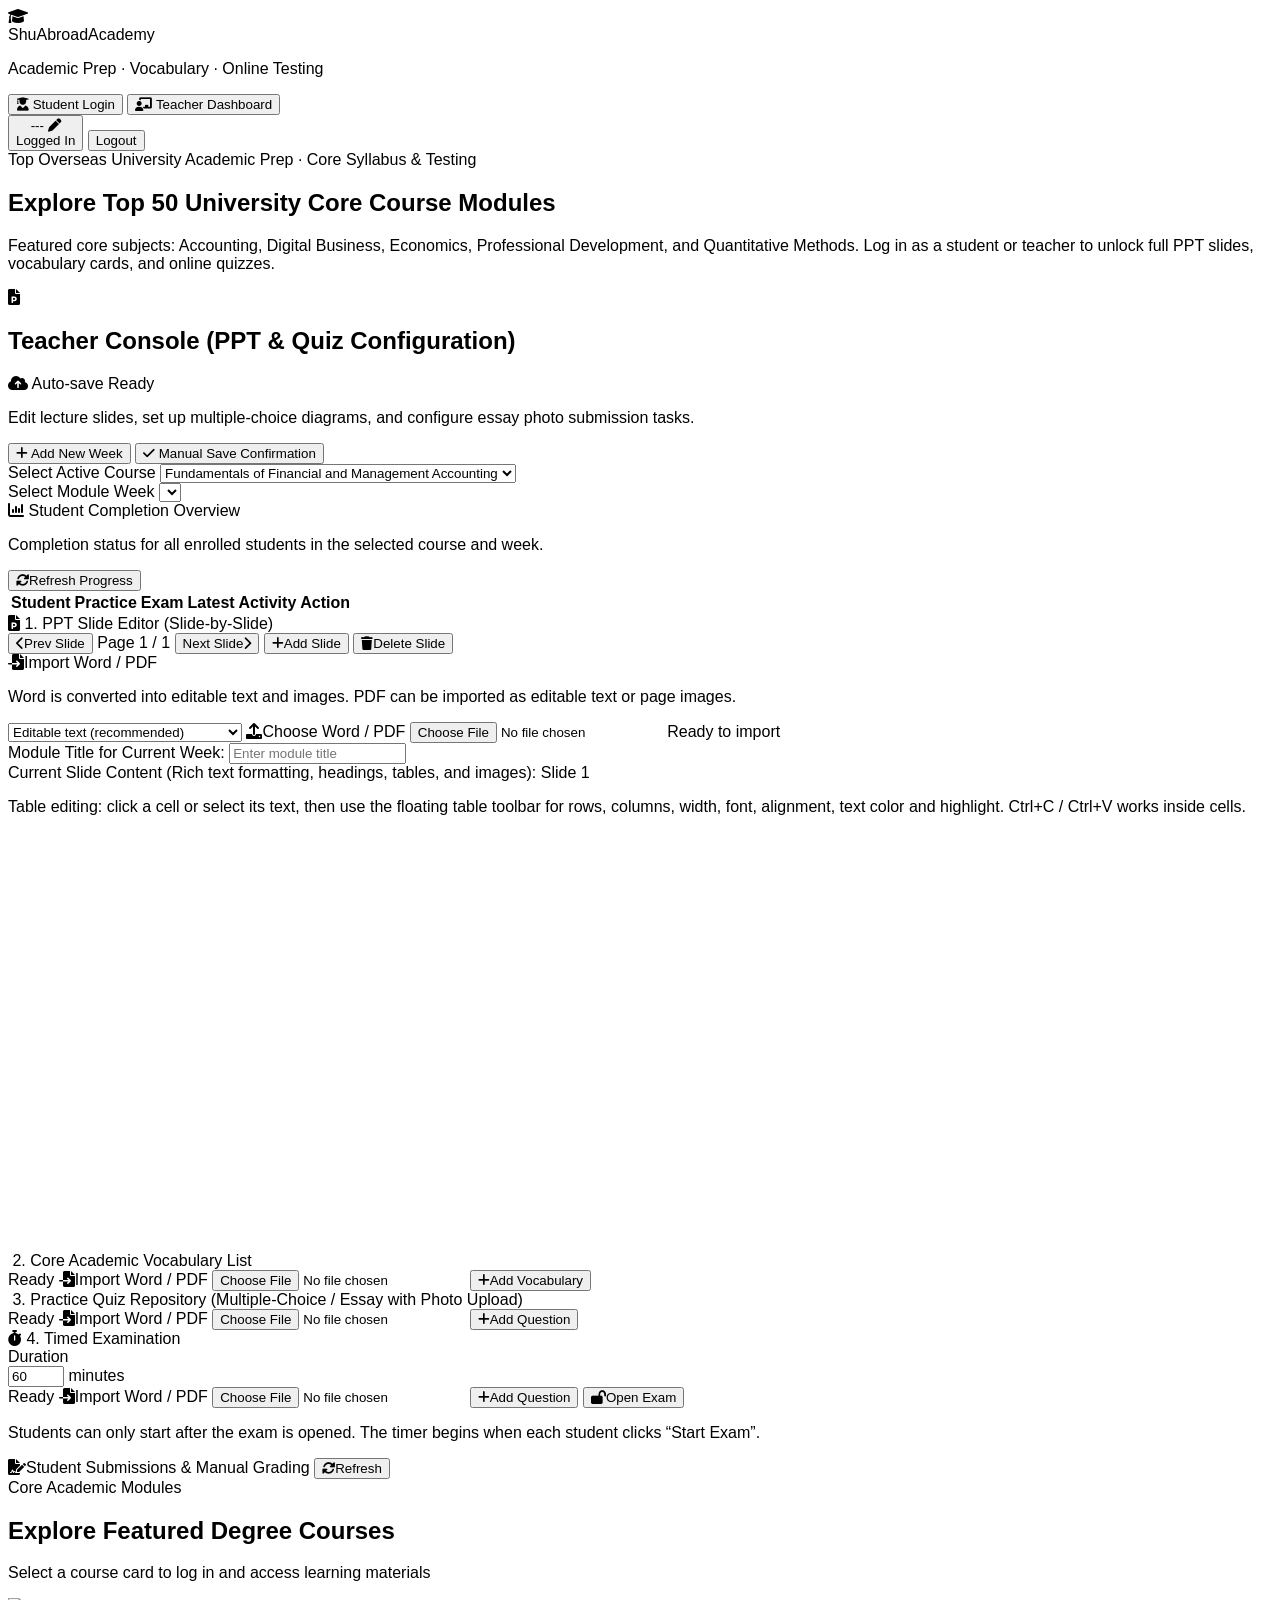
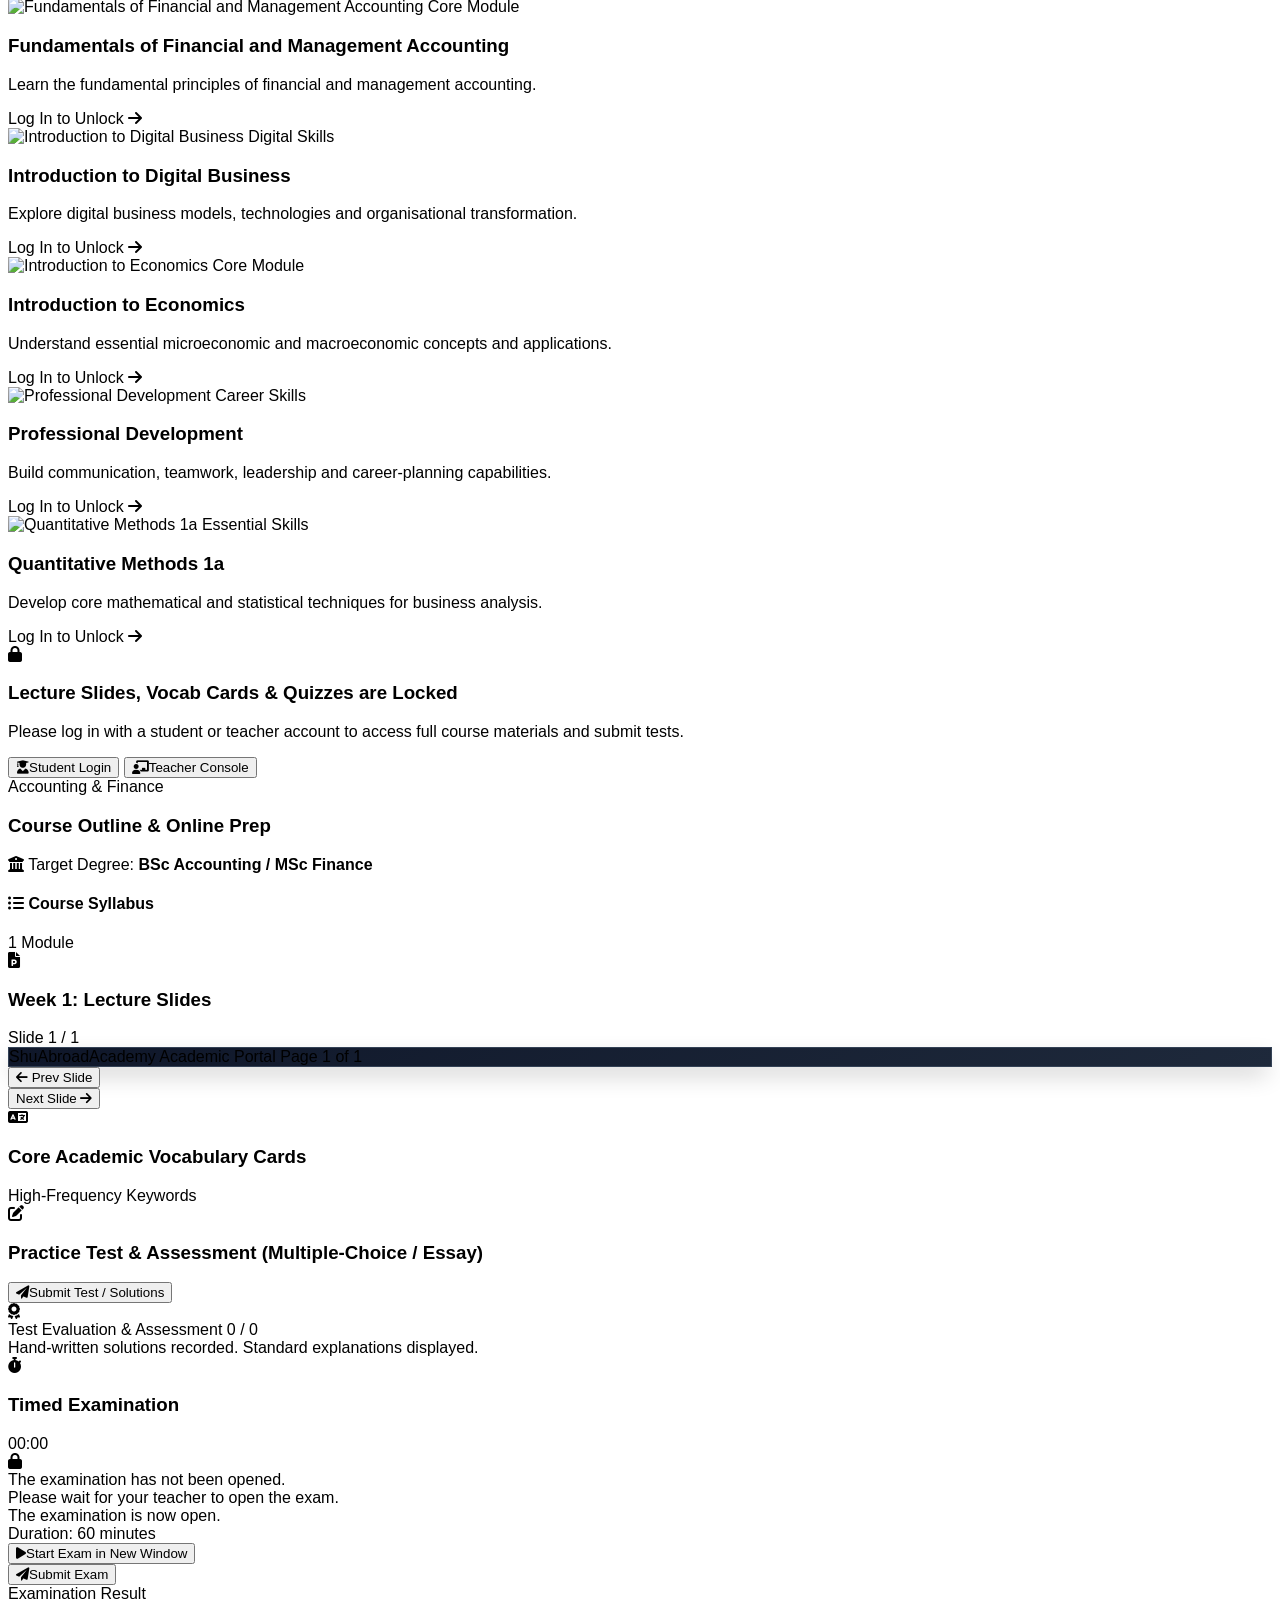
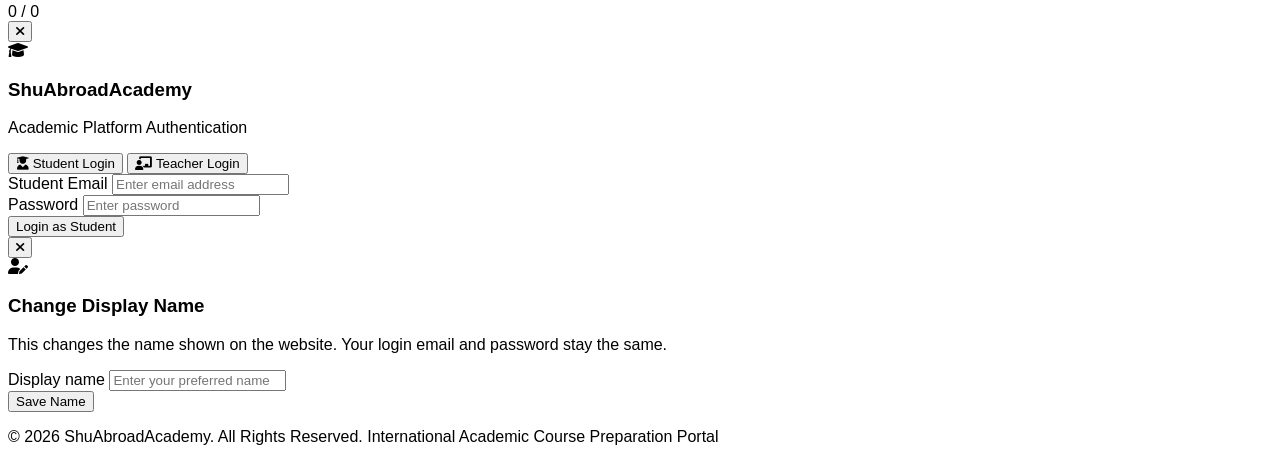
==== index.html @ 617f9d0d "Add Word equation and LaTeX support" ====
<!DOCTYPE html>
<html lang="en">
<head>
    <meta charset="UTF-8">
    <meta name="viewport" content="width=device-width, initial-scale=1.0">
    <title>ShuAbroadAcademy - Academic Prep & Course Portal</title>
    <!-- Tailwind CSS & FontAwesome -->
    <script src="https://cdn.tailwindcss.com"></script>
    <link href="https://cdnjs.cloudflare.com/ajax/libs/font-awesome/6.0.0/css/all.min.css" rel="stylesheet">
    
    <!-- WangEditor CSS & JS -->
    <link href="https://unpkg.com/@wangeditor/editor@latest/dist/css/style.css" rel="stylesheet">
    <script src="https://unpkg.com/@wangeditor/editor@latest/dist/index.js"></script>

    <!-- Word / PDF Import -->
    <script src="https://cdn.jsdelivr.net/npm/mammoth@1.8.0/mammoth.browser.min.js"></script>
    <script src="https://cdn.jsdelivr.net/npm/jszip@3.10.1/dist/jszip.min.js"></script>
    <script src="https://cdnjs.cloudflare.com/ajax/libs/pdf.js/3.11.174/pdf.min.js"></script>
    <link rel="stylesheet" href="https://cdn.jsdelivr.net/npm/katex@0.16.11/dist/katex.min.css">
    <script defer src="https://cdn.jsdelivr.net/npm/katex@0.16.11/dist/katex.min.js"></script>
    <script defer src="https://cdn.jsdelivr.net/npm/katex@0.16.11/dist/contrib/auto-render.min.js"></script>

    <link rel="stylesheet" href="css/style.css">
</head>
<body class="bg-slate-50 text-slate-800 font-sans min-h-screen flex flex-col antialiased">

    <!-- Header Navigation -->
    <header class="bg-white border-b border-slate-200 sticky top-0 z-40 shadow-sm">
        <div class="max-w-[1680px] mx-auto px-4 sm:px-6 lg:px-8 py-3.5 flex justify-between items-center">
            <!-- Logo -->
            <div class="flex items-center space-x-3 cursor-pointer" onclick="window.scrollTo({top:0, behavior:'smooth'})">
                <div class="bg-blue-600 p-2.5 rounded-xl text-white font-extrabold text-xl shadow-md shadow-blue-500/20">
                    <i class="fa-solid fa-graduation-cap"></i>
                </div>
                <div>
                    <span class="text-xl font-black tracking-tight text-slate-900">ShuAbroad<span class="text-blue-600">Academy</span></span>
                    <p class="text-[10px] text-slate-400 font-medium">Academic Prep · Vocabulary · Online Testing</p>
                </div>
            </div>

            <!-- Right Nav Actions (Guest) -->
            <div id="nav-guest-actions" class="flex items-center space-x-2.5">
                <button onclick="openLoginModal('student')" class="bg-blue-600 hover:bg-blue-700 text-white px-4 py-2 rounded-xl text-xs font-bold transition shadow-sm flex items-center space-x-1.5 active:scale-95">
                    <i class="fa-solid fa-user-graduate"></i>
                    <span>Student Login</span>
                </button>
                <button onclick="openLoginModal('teacher')" class="bg-slate-100 hover:bg-slate-200 text-slate-700 px-4 py-2 rounded-xl text-xs font-bold transition border border-slate-200 flex items-center space-x-1.5 active:scale-95">
                    <i class="fa-solid fa-chalkboard-user"></i>
                    <span>Teacher Dashboard</span>
                </button>
            </div>

            <!-- User Actions (Logged In) -->
            <div id="nav-user-actions" class="hidden flex items-center space-x-3">
                <button type="button" onclick="openDisplayNameEditor()" title="Change display name" class="group text-right rounded-lg px-2 py-1 hover:bg-blue-50 transition">
                    <div class="flex items-center justify-end gap-1.5">
                        <span id="user-display-name" class="text-xs font-bold text-slate-900">---</span>
                        <i class="fa-solid fa-pen text-[9px] text-slate-300 group-hover:text-blue-600"></i>
                    </div>
                    <div id="user-display-role" class="text-[10px] text-blue-600 font-medium">Logged In</div>
                </button>
                <button onclick="logout()" class="bg-slate-100 hover:bg-slate-200 text-slate-600 px-3 py-1.5 rounded-lg text-xs transition border border-slate-200">
                    Logout
                </button>
            </div>
        </div>
    </header>

    <!-- Hero Banner Section -->
    <section class="relative bg-slate-900 text-white py-14 px-4 overflow-hidden">
        <div class="absolute inset-0 z-0 opacity-25 bg-cover bg-center" style="background-image: url('https://images.unsplash.com/photo-1541339907198-e08756dedf3f?auto=format&fit=crop&w=1600&q=80');"></div>
        <div class="absolute inset-0 bg-gradient-to-r from-blue-900/90 via-slate-900/95 to-slate-900/90 z-0"></div>

        <div class="max-w-[1680px] mx-auto px-0 sm:px-2 lg:px-4 space-y-4 relative z-10">
            <span class="bg-blue-500/20 text-blue-300 border border-blue-400/30 text-xs font-semibold px-3 py-1 rounded-full inline-block">
                Top Overseas University Academic Prep · Core Syllabus & Testing
            </span>
            <h1 class="text-3xl md:text-4xl font-black text-white tracking-tight leading-tight">
                Explore Top 50 University Core Course Modules
            </h1>
            <p class="text-slate-300 text-xs md:text-sm max-w-2xl leading-relaxed">
                Featured core subjects: Accounting, Digital Business, Economics, Professional Development, and Quantitative Methods. Log in as a student or teacher to unlock full PPT slides, vocabulary cards, and online quizzes.
            </p>
        </div>
    </section>

    <!-- Teacher Dashboard Panel -->
    <section id="teacher-publish-panel" class="hidden bg-slate-900 text-white border-b border-blue-500/30 py-6">
        <div class="max-w-[1680px] mx-auto px-4 sm:px-6 lg:px-8 space-y-6">
            
            <!-- Control Header -->
            <div class="flex flex-col sm:flex-row sm:items-center justify-between gap-4 border-b border-slate-800 pb-4">
                <div class="flex items-center space-x-3">
                    <div class="bg-blue-600 text-white p-2.5 rounded-xl font-bold">
                        <i class="fa-solid fa-file-powerpoint text-xl"></i>
                    </div>
                    <div>
                        <div class="flex items-center space-x-3">
                            <h2 class="font-bold text-base text-white">Teacher Console (PPT & Quiz Configuration)</h2>
                            <span id="autosave-status" class="bg-emerald-500/10 text-emerald-400 border border-emerald-500/20 text-[11px] font-semibold px-2.5 py-0.5 rounded-full flex items-center space-x-1">
                                <i class="fa-solid fa-cloud-arrow-up text-xs"></i>
                                <span id="autosave-text">Auto-save Ready</span>
                            </span>
                        </div>
                        <p class="text-xs text-slate-400 mt-0.5">Edit lecture slides, set up multiple-choice diagrams, and configure essay photo submission tasks.</p>
                    </div>
                </div>
                
                <div class="flex items-center space-x-2">
                    <button onclick="createNewWeekForCurrentCourse()" class="bg-slate-800 hover:bg-slate-700 text-blue-400 border border-slate-700 text-xs font-semibold px-3 py-2 rounded-lg transition flex items-center space-x-1">
                        <i class="fa-solid fa-plus"></i>
                        <span>Add New Week</span>
                    </button>
                    <button onclick="saveTeacherEdits(true)" class="bg-emerald-500 hover:bg-emerald-600 text-white text-xs font-bold px-4 py-2 rounded-lg shadow-md transition flex items-center space-x-1">
                        <i class="fa-solid fa-check"></i>
                        <span>Manual Save Confirmation</span>
                    </button>
                </div>
            </div>

            <!-- Course & Week Switcher -->
            <div class="grid grid-cols-1 md:grid-cols-2 gap-4 bg-slate-950 p-4 rounded-xl border border-slate-800">
                <div>
                    <label class="block text-xs font-semibold text-slate-300 mb-1">Select Active Course</label>
                    <select id="editor-course-select" onchange="loadCourseToEditor()" class="w-full bg-slate-900 border border-slate-700 rounded-lg p-2 text-white text-xs">
                        <option value="c1">Fundamentals of Financial and Management Accounting</option>
                        <option value="c2">Introduction to Digital Business</option>
                        <option value="c3">Introduction to Economics</option>
                        <option value="c4">Professional Development</option>
                        <option value="c5">Quantitative Methods 1a</option>
                    </select>
                </div>
                <div>
                    <label class="block text-xs font-semibold text-slate-300 mb-1">Select Module Week</label>
                    <select id="editor-week-select" onchange="loadWeekToEditor()" class="w-full bg-slate-900 border border-slate-700 rounded-lg p-2 text-white text-xs"></select>
                </div>
            </div>

            <!-- Student progress overview -->
            <div class="bg-slate-950 p-5 rounded-2xl border border-slate-800 space-y-4 shadow-lg">
                <div class="flex flex-col sm:flex-row sm:items-center justify-between gap-3 border-b border-slate-800 pb-3">
                    <div>
                        <span class="text-cyan-300 font-bold text-sm flex items-center space-x-2">
                            <i class="fa-solid fa-chart-column"></i>
                            <span>Student Completion Overview</span>
                        </span>
                        <p class="text-[11px] text-slate-400 mt-1">Completion status for all enrolled students in the selected course and week.</p>
                    </div>
                    <button onclick="renderStudentProgressDashboard()" class="self-start sm:self-auto text-xs bg-slate-800 hover:bg-slate-700 text-slate-200 px-3 py-1.5 rounded-lg transition">
                        <i class="fa-solid fa-rotate mr-1"></i>Refresh Progress
                    </button>
                </div>
                <div id="student-progress-summary" class="grid grid-cols-2 lg:grid-cols-4 gap-3"></div>
                <div class="overflow-x-auto rounded-xl border border-slate-800">
                    <table class="w-full min-w-[820px] text-left text-xs">
                        <thead class="bg-slate-900 text-slate-400 uppercase tracking-wide text-[10px]">
                            <tr>
                                <th class="px-4 py-3">Student</th>
                                <th class="px-4 py-3">Practice</th>
                                <th class="px-4 py-3">Exam</th>
                                <th class="px-4 py-3">Latest Activity</th>
                                <th class="px-4 py-3 text-right">Action</th>
                            </tr>
                        </thead>
                        <tbody id="student-progress-list" class="divide-y divide-slate-800 bg-slate-950"></tbody>
                    </table>
                </div>
            </div>

            <!-- Section 1: Slide-by-Slide Editor -->
            <div class="bg-slate-950 p-5 rounded-2xl border border-slate-800 space-y-4 shadow-lg">
                <div class="flex flex-col md:flex-row justify-between md:items-center gap-3 border-b border-slate-800 pb-3">
                    <span class="text-blue-400 font-bold text-sm flex items-center space-x-2">
                        <i class="fa-solid fa-file-powerpoint"></i>
                        <span>1. PPT Slide Editor (Slide-by-Slide)</span>
                    </span>

                    <div class="flex items-center space-x-2">
                        <button onclick="prevTeacherSlide()" class="bg-slate-900 hover:bg-slate-800 border border-slate-700 text-slate-300 text-xs px-2.5 py-1.5 rounded-lg transition">
                            <i class="fa-solid fa-chevron-left mr-1"></i>Prev Slide
                        </button>
                        <span id="teacher-slide-indicator" class="text-xs font-bold text-blue-400 px-2">Page 1 / 1</span>
                        <button onclick="nextTeacherSlide()" class="bg-slate-900 hover:bg-slate-800 border border-slate-700 text-slate-300 text-xs px-2.5 py-1.5 rounded-lg transition">
                            Next Slide<i class="fa-solid fa-chevron-right ml-1"></i>
                        </button>
                        <button onclick="addNewSlide()" class="bg-blue-600 hover:bg-blue-500 text-white text-xs font-semibold px-3 py-1.5 rounded-lg transition ml-2">
                            <i class="fa-solid fa-plus mr-1"></i>Add Slide
                        </button>
                        <button onclick="deleteCurrentSlide()" class="bg-rose-500/20 hover:bg-rose-500/30 text-rose-300 text-xs px-2.5 py-1.5 rounded-lg transition border border-rose-500/30">
                            <i class="fa-solid fa-trash mr-1"></i>Delete Slide
                        </button>
                    </div>
                </div>

                <div id="teacher-slide-tabs" class="flex items-center space-x-2 overflow-x-auto pb-2 border-b border-slate-800/80"></div>

                <div class="bg-blue-500/10 border border-blue-500/30 rounded-xl p-3 flex flex-col lg:flex-row lg:items-center gap-3">
                    <div class="flex-1">
                        <div class="text-xs font-bold text-blue-300">
                            <i class="fa-solid fa-file-import mr-1.5"></i>Import Word / PDF
                        </div>
                        <p class="text-[11px] text-slate-400 mt-1">Word is converted into editable text and images. PDF can be imported as editable text or page images.</p>
                    </div>
                    <select id="document-import-mode" class="bg-slate-900 border border-slate-700 rounded-lg px-3 py-2 text-xs text-white focus:outline-none focus:border-blue-500">
                        <option value="text">Editable text (recommended)</option>
                        <option value="image">Page images (keeps original layout)</option>
                    </select>
                    <label class="cursor-pointer bg-blue-600 hover:bg-blue-500 text-white text-xs font-bold px-4 py-2 rounded-lg transition text-center whitespace-nowrap">
                        <i class="fa-solid fa-upload mr-1.5"></i>Choose Word / PDF
                        <input id="document-import-input" type="file" accept=".docx,.pdf,application/vnd.openxmlformats-officedocument.wordprocessingml.document,application/pdf" class="hidden" onchange="importTeachingDocument(this)">
                    </label>
                    <span id="document-import-status" class="text-[11px] text-slate-400 min-w-[110px]">Ready to import</span>
                </div>

                <div class="space-y-2">
                    <label class="block text-xs text-slate-400 font-medium">Module Title for Current Week:</label>
                    <input type="text" id="edit-week-title" oninput="autoSaveTeacherEdits()" placeholder="Enter module title" class="w-full bg-slate-900 border border-slate-800 rounded-xl p-2.5 text-white text-xs focus:border-blue-500 focus:outline-none">
                </div>
                
                <div class="space-y-2">
                    <label class="block text-xs text-slate-400 font-medium flex justify-between">
                        <span>Current Slide Content (Rich text formatting, headings, tables, and images):</span>
                        <span class="text-blue-400 font-mono" id="current-slide-label">Slide 1</span>
                    </label>
                    <p class="text-[11px] text-slate-500">Table editing: click a cell or select its text, then use the floating table toolbar for rows, columns, width, font, alignment, text color and highlight. Ctrl+C / Ctrl+V works inside cells.</p>
                    <div id="wang-editor-wrapper" class="border border-slate-800 rounded-xl overflow-visible bg-white text-slate-900 shadow-inner">
                        <div id="wang-toolbar-container" class="border-b border-slate-200 bg-slate-100"></div>
                        <div id="wang-editor-container" class="min-h-[420px] p-4 text-sm"></div>
                    </div>
                </div>
            </div>

            <!-- Section 2: Core Academic Vocabulary -->
            <div class="bg-slate-950 p-5 rounded-2xl border border-slate-800 space-y-3 shadow-lg">
                <div class="flex flex-col sm:flex-row sm:justify-between sm:items-center gap-2 border-b border-slate-800 pb-2.5">
                    <span class="text-sky-300 font-bold text-sm flex items-center space-x-2">
                        <i class="fa-solid fa-book-bookmark"></i>
                        <span>2. Core Academic Vocabulary List</span>
                    </span>
                    <div class="flex items-center gap-2">
                        <span id="vocab-import-status" class="text-[11px] text-slate-400">Ready</span>
                        <label class="cursor-pointer text-xs bg-blue-500/20 text-blue-300 hover:bg-blue-500/30 px-3 py-1 rounded-lg transition font-medium">
                            <i class="fa-solid fa-file-import mr-1"></i>Import Word / PDF
                            <input type="file" accept=".docx,.pdf" onchange="importVocabularyDocument(this)" class="hidden">
                        </label>
                        <button onclick="addVocabItem()" class="text-xs bg-slate-700/70 text-slate-200 hover:bg-slate-700 px-3 py-1 rounded-lg transition font-medium">
                            <i class="fa-solid fa-plus mr-1"></i>Add Vocabulary
                        </button>
                    </div>
                </div>
                <div id="editor-vocab-list" class="grid grid-cols-1 md:grid-cols-2 lg:grid-cols-3 gap-3 max-h-[400px] overflow-y-auto pr-1"></div>
            </div>

            <!-- Section 3: Practice Quiz Repository -->
            <div class="bg-slate-950 p-5 rounded-2xl border border-slate-800 space-y-3 shadow-lg">
                <div class="flex flex-col sm:flex-row sm:justify-between sm:items-center gap-2 border-b border-slate-800 pb-2.5">
                    <span class="text-emerald-400 font-bold text-sm flex items-center space-x-2">
                        <i class="fa-solid fa-clipboard-question"></i>
                        <span>3. Practice Quiz Repository (Multiple-Choice / Essay with Photo Upload)</span>
                    </span>
                    <div class="flex items-center gap-2">
                        <span id="quiz-import-status" class="text-[11px] text-slate-400">Ready</span>
                        <label class="cursor-pointer text-xs bg-blue-500/20 text-blue-300 hover:bg-blue-500/30 px-3 py-1 rounded-lg transition font-medium">
                            <i class="fa-solid fa-file-import mr-1"></i>Import Word / PDF
                            <input type="file" accept=".docx,.pdf" onchange="importQuizDocument(this)" class="hidden">
                        </label>
                        <button onclick="addQuizItem()" class="text-xs bg-emerald-500/20 text-emerald-300 hover:bg-emerald-500/30 px-3 py-1 rounded-lg transition font-medium">
                            <i class="fa-solid fa-plus mr-1"></i>Add Question
                        </button>
                    </div>
                </div>
                <div id="editor-quiz-list" class="space-y-4 max-h-[600px] overflow-y-auto pr-1"></div>
            </div>

            <!-- Section 4: Timed Exam -->
            <div class="bg-slate-950 p-5 rounded-2xl border border-slate-800 space-y-4 shadow-lg">
                <div class="flex flex-col lg:flex-row lg:items-center justify-between gap-3 border-b border-slate-800 pb-3">
                    <span class="text-violet-300 font-bold text-sm flex items-center space-x-2">
                        <i class="fa-solid fa-stopwatch"></i>
                        <span>4. Timed Examination</span>
                    </span>
                    <div class="flex flex-wrap items-center gap-2">
                        <label class="text-[11px] text-slate-400">Duration</label>
                        <div class="flex items-center bg-slate-900 border border-slate-700 rounded-lg overflow-hidden">
                            <input id="exam-duration-input" type="number" min="1" max="600" value="60" oninput="autoSaveTeacherEdits()" class="w-20 bg-transparent text-white text-xs px-3 py-1.5 focus:outline-none">
                            <span class="text-[11px] text-slate-400 pr-3">minutes</span>
                        </div>
                        <span id="exam-import-status" class="text-[11px] text-slate-400">Ready</span>
                        <label class="cursor-pointer text-xs bg-blue-500/20 text-blue-300 hover:bg-blue-500/30 px-3 py-1.5 rounded-lg transition font-medium">
                            <i class="fa-solid fa-file-import mr-1"></i>Import Word / PDF
                            <input type="file" accept=".docx,.pdf" onchange="importExamDocument(this)" class="hidden">
                        </label>
                        <button onclick="addExamQuestion()" class="text-xs bg-violet-500/20 text-violet-300 hover:bg-violet-500/30 px-3 py-1.5 rounded-lg transition font-medium">
                            <i class="fa-solid fa-plus mr-1"></i>Add Question
                        </button>
                        <button id="exam-open-toggle" onclick="toggleExamAvailability()" class="text-xs bg-emerald-600 hover:bg-emerald-500 text-white px-4 py-1.5 rounded-lg transition font-bold">
                            <i class="fa-solid fa-lock-open mr-1"></i>Open Exam
                        </button>
                    </div>
                </div>
                <p class="text-[11px] text-slate-400">Students can only start after the exam is opened. The timer begins when each student clicks “Start Exam”.</p>
                <div id="editor-exam-list" class="space-y-4 max-h-[600px] overflow-y-auto pr-1"></div>
                <div class="border-t border-slate-800 pt-4 space-y-3">
                    <div class="flex justify-between items-center">
                        <span class="text-sm font-bold text-slate-200"><i class="fa-solid fa-file-signature mr-1.5 text-violet-300"></i>Student Submissions & Manual Grading</span>
                        <button onclick="renderExamSubmissions()" class="text-xs bg-slate-800 hover:bg-slate-700 text-slate-200 px-3 py-1.5 rounded-lg"><i class="fa-solid fa-rotate mr-1"></i>Refresh</button>
                    </div>
                    <div id="exam-submissions-list" class="space-y-3"></div>
                </div>
            </div>

        </div>
    </section>

    <!-- Course Cards Showcase -->
    <section id="subjects-section" class="max-w-[1680px] mx-auto px-4 sm:px-6 lg:px-8 py-8 w-full space-y-5">
        <div class="flex justify-between items-end border-b border-slate-200 pb-3">
            <div>
                <span class="text-blue-600 font-bold text-[11px] uppercase tracking-wider">Core Academic Modules</span>
                <h2 class="text-xl font-extrabold text-slate-900 mt-0.5">Explore Featured Degree Courses</h2>
            </div>
            <p class="text-xs text-slate-500">Select a course card to log in and access learning materials</p>
        </div>

        <div id="subject-cards-grid" class="grid grid-cols-1 sm:grid-cols-2 lg:grid-cols-5 gap-4"></div>
    </section>

    <!-- Guest Lock Banner -->
    <section id="guest-lock-banner" class="max-w-[1680px] mx-auto px-4 sm:px-6 lg:px-8 py-8 w-full">
        <div class="bg-blue-50 border border-blue-200 rounded-2xl p-8 text-center space-y-4 shadow-sm">
            <div class="w-12 h-12 bg-blue-600 text-white rounded-2xl inline-flex items-center justify-center text-xl shadow-md shadow-blue-500/20">
                <i class="fa-solid fa-lock"></i>
            </div>
            <div class="space-y-1">
                <h3 class="text-lg font-bold text-slate-900">Lecture Slides, Vocab Cards & Quizzes are Locked</h3>
                <p class="text-xs text-slate-600 max-w-md mx-auto">Please log in with a student or teacher account to access full course materials and submit tests.</p>
            </div>
            <div class="pt-2 flex justify-center space-x-3">
                <button onclick="openLoginModal('student')" class="bg-blue-600 hover:bg-blue-700 text-white px-5 py-2.5 rounded-xl text-xs font-bold transition shadow-sm">
                    <i class="fa-solid fa-user-graduate mr-1.5"></i>Student Login
                </button>
                <button onclick="openLoginModal('teacher')" class="bg-white hover:bg-slate-50 text-slate-700 border border-slate-200 px-5 py-2.5 rounded-xl text-xs font-bold transition">
                    <i class="fa-solid fa-chalkboard-user mr-1.5"></i>Teacher Console
                </button>
            </div>
        </div>
    </section>

    <!-- Student Portal -->
    <main id="learning-portal" class="hidden max-w-[1680px] mx-auto px-4 sm:px-6 lg:px-8 py-4 w-full flex-grow space-y-6">
        
        <!-- Status Topbar -->
        <div class="bg-white p-4 rounded-2xl border border-slate-200 shadow-sm flex flex-col sm:flex-row justify-between sm:items-center gap-3">
            <div class="flex items-center space-x-3">
                <span id="portal-subject-badge" class="bg-blue-50 text-blue-700 text-xs font-bold px-3 py-1 rounded-full border border-blue-100">
                    Accounting & Finance
                </span>
                <h3 id="portal-course-header" class="text-base md:text-lg font-bold text-slate-900">Course Outline & Online Prep</h3>
            </div>
            <div class="text-xs text-slate-500 flex items-center space-x-1.5">
                <i class="fa-solid fa-university text-blue-600"></i>
                <span>Target Degree: <strong id="portal-target-degree" class="text-slate-800">BSc Accounting / MSc Finance</strong></span>
            </div>
        </div>

        <div class="grid grid-cols-1 md:grid-cols-4 gap-6">
            
            <!-- Left: Module Syllabus Tabs -->
            <aside class="md:col-span-1 bg-white p-4 rounded-2xl shadow-sm border border-slate-200 h-fit space-y-3">
                <div class="flex justify-between items-center border-b border-slate-100 pb-2.5">
                    <h4 class="font-bold text-slate-800 text-xs uppercase tracking-wider"><i class="fa-solid fa-list-ul text-blue-600 mr-1.5"></i> Course Syllabus</h4>
                    <span class="text-[10px] text-slate-400 bg-slate-100 px-2 py-0.5 rounded-full" id="week-count">1 Module</span>
                </div>
                <div id="week-tabs" class="space-y-2"></div>
            </aside>

            <!-- Right: PPT Presentation + Vocabulary + Quiz -->
            <section class="md:col-span-3 space-y-5">
                
                <!-- PPT Player -->
                <article class="bg-white p-6 rounded-2xl shadow-md border border-slate-200 space-y-4">
                    <div class="flex justify-between items-center border-b border-slate-100 pb-3">
                        <div class="flex items-center space-x-2 text-blue-600 font-bold">
                            <i class="fa-solid fa-file-powerpoint text-lg"></i>
                            <h3 class="text-base text-slate-900" id="lecture-title">Week 1: Lecture Slides</h3>
                        </div>
                        <span class="bg-blue-50 text-blue-700 font-mono text-xs px-2.5 py-1 rounded-full font-bold border border-blue-100" id="student-slide-badge">
                            Slide 1 / 1
                        </span>
                    </div>

                    <div class="ppt-slide-stage bg-slate-900 text-white rounded-2xl p-6 md:p-8 h-[430px] flex flex-col justify-between shadow-inner relative overflow-hidden">
                        <div id="lecture-content" class="rich-content text-slate-100 leading-relaxed text-xs md:text-sm flex-1 overflow-y-auto pr-2"></div>
                        <div class="pt-4 mt-3 border-t border-slate-800 flex-shrink-0 flex justify-between items-center text-[11px] text-slate-400">
                            <span>ShuAbroadAcademy Academic Portal</span>
                            <span id="student-slide-indicator-footer">Page 1 of 1</span>
                        </div>
                    </div>

                    <div class="flex justify-between items-center pt-2">
                        <button onclick="prevStudentSlide()" class="bg-slate-100 hover:bg-slate-200 text-slate-700 px-4 py-2 rounded-xl text-xs font-bold transition flex items-center space-x-1.5">
                            <i class="fa-solid fa-arrow-left"></i>
                            <span>Prev Slide</span>
                        </button>

                        <div id="student-slide-dots" class="flex flex-wrap justify-center items-center gap-1.5 max-w-[60%]"></div>

                        <button onclick="nextStudentSlide()" class="bg-blue-600 hover:bg-blue-700 text-white px-4 py-2 rounded-xl text-xs font-bold transition shadow-sm flex items-center space-x-1.5">
                            <span>Next Slide</span>
                            <i class="fa-solid fa-arrow-right"></i>
                        </button>
                    </div>
                </article>

                <!-- Core Vocabulary Cards -->
                <article class="bg-white p-6 rounded-2xl shadow-sm border border-slate-200 space-y-4">
                    <div class="flex items-center justify-between border-b border-slate-100 pb-3">
                        <div class="flex items-center space-x-2 text-blue-500 font-bold">
                            <i class="fa-solid fa-language"></i>
                            <h3 class="text-sm text-slate-900">Core Academic Vocabulary Cards</h3>
                        </div>
                        <span class="text-[10px] text-slate-500 bg-slate-50 px-2.5 py-1 rounded-full border border-slate-200">High-Frequency Keywords</span>
                    </div>
                    <div id="vocab-container" class="grid grid-cols-1 sm:grid-cols-2 lg:grid-cols-3 gap-3"></div>
                </article>

                <!-- Quizzes & Photo Upload -->
                <article class="bg-white p-6 rounded-2xl shadow-sm border border-slate-200 space-y-4">
                    <div class="flex items-center justify-between border-b border-slate-100 pb-3">
                        <div class="flex items-center space-x-2 text-emerald-600 font-bold">
                            <i class="fa-solid fa-pen-to-square"></i>
                            <h3 class="text-sm text-slate-900">Practice Test & Assessment (Multiple-Choice / Essay)</h3>
                        </div>
                    </div>

                    <div id="quiz-container" class="space-y-5"></div>

                    <div class="flex justify-end pt-4 border-t border-slate-200">
                        <button id="submit-quiz-btn" onclick="submitQuiz()" class="bg-emerald-600 hover:bg-emerald-700 text-white px-6 py-2.5 rounded-xl text-xs font-bold transition shadow-sm active:scale-95">
                            <i class="fa-solid fa-paper-plane mr-1.5"></i>Submit Test / Solutions
                        </button>
                    </div>
                    
                    <div id="score-result" class="hidden p-4 rounded-2xl bg-slate-900 text-white flex justify-between items-center text-xs">
                        <div class="flex items-center space-x-3">
                            <div class="bg-emerald-500/10 text-emerald-400 p-2 rounded-xl text-lg font-bold">
                                <i class="fa-solid fa-award"></i>
                            </div>
                            <div>
                                <span class="text-slate-400 block text-[10px]">Test Evaluation & Assessment</span>
                                <span class="text-xl font-black text-emerald-400" id="score-text">0 / 0</span>
                            </div>
                        </div>
                        <span class="text-slate-400 text-right">Hand-written solutions recorded. Standard explanations displayed.</span>
                    </div>
                </article>

                <!-- Timed Examination -->
                <article id="student-exam-section" class="bg-white p-6 rounded-2xl shadow-sm border border-slate-200 space-y-4">
                    <div class="flex flex-col sm:flex-row sm:items-center justify-between gap-3 border-b border-slate-100 pb-3">
                        <div class="flex items-center space-x-2 text-violet-600 font-bold">
                            <i class="fa-solid fa-stopwatch"></i>
                            <h3 class="text-sm text-slate-900">Timed Examination</h3>
                        </div>
                        <div id="exam-countdown" class="hidden font-mono text-lg font-black text-rose-600 bg-rose-50 border border-rose-200 px-4 py-1.5 rounded-xl">00:00</div>
                    </div>
                    <div id="exam-locked-panel" class="text-center py-10 bg-slate-50 border border-slate-200 rounded-2xl">
                        <div class="w-12 h-12 mx-auto bg-slate-200 text-slate-500 rounded-full flex items-center justify-center text-xl mb-3"><i class="fa-solid fa-lock"></i></div>
                        <div class="font-bold text-slate-700">The examination has not been opened.</div>
                        <div class="text-xs text-slate-500 mt-1">Please wait for your teacher to open the exam.</div>
                    </div>
                    <div id="exam-ready-panel" class="hidden text-center py-10 bg-violet-50/50 border border-violet-200 rounded-2xl">
                        <div class="font-bold text-slate-800">The examination is now open.</div>
                        <div id="exam-duration-label" class="text-xs text-slate-500 mt-1 mb-4">Duration: 60 minutes</div>
                        <button id="start-exam-btn" onclick="startStudentExam()" class="bg-violet-600 hover:bg-violet-700 text-white px-6 py-2.5 rounded-xl text-xs font-bold shadow-sm"><i class="fa-solid fa-play mr-1.5"></i>Start Exam in New Window</button>
                    </div>
                    <div id="exam-active-panel" class="hidden space-y-5">
                        <div id="student-exam-questions" class="space-y-5"></div>
                        <div class="flex justify-end pt-4 border-t border-slate-200">
                            <button id="submit-exam-btn" onclick="submitStudentExam(false)" class="bg-violet-600 hover:bg-violet-700 text-white px-6 py-2.5 rounded-xl text-xs font-bold shadow-sm"><i class="fa-solid fa-paper-plane mr-1.5"></i>Submit Exam</button>
                        </div>
                    </div>
                    <div id="exam-result-panel" class="hidden p-4 rounded-2xl bg-slate-900 text-white">
                        <div class="text-[10px] text-slate-400">Examination Result</div>
                        <div id="exam-score-text" class="text-xl font-black text-violet-300 mt-1">0 / 0</div>
                        <div id="exam-result-note" class="text-xs text-slate-400 mt-1"></div>
                    </div>
                </article>

            </section>
        </div>

    </main>

    <!-- 7. Pure Login Modal (无任何标注提示框) -->
    <div id="login-screen" class="hidden fixed inset-0 bg-slate-900/60 backdrop-blur-sm z-50 flex items-center justify-center p-4">
        <div class="bg-white rounded-2xl shadow-2xl max-w-md w-full p-6 border border-slate-100 relative">
            <button onclick="closeLoginModal()" class="absolute top-4 right-4 text-slate-400 hover:text-slate-600">
                <i class="fa-solid fa-xmark text-lg"></i>
            </button>

            <div class="text-center mb-5">
                <div class="inline-flex items-center justify-center bg-blue-600 text-white w-12 h-12 rounded-2xl mb-2 shadow-md shadow-blue-500/20">
                    <i class="fa-solid fa-graduation-cap text-xl font-bold"></i>
                </div>
                <h3 class="text-xl font-bold text-slate-900">ShuAbroadAcademy</h3>
                <p class="text-xs text-slate-500 mt-0.5">Academic Platform Authentication</p>
            </div>

            <div class="flex bg-slate-100 p-1 rounded-xl mb-4 text-xs font-medium">
                <button id="tab-role-student" onclick="switchUserRole('student')" class="flex-1 py-2 rounded-lg transition text-white bg-blue-600 shadow-sm font-bold">
                    <i class="fa-solid fa-user-graduate mr-1"></i> Student Login
                </button>
                <button id="tab-role-teacher" onclick="switchUserRole('teacher')" class="flex-1 py-2 rounded-lg transition text-slate-600">
                    <i class="fa-solid fa-chalkboard-user mr-1"></i> Teacher Login
                </button>
            </div>

            <form onsubmit="handleAccountLogin(event)" class="space-y-3.5 text-xs">
                <div>
                    <label class="block font-semibold text-slate-600 mb-1" id="label-account">Student Email</label>
                    <input type="email" id="input-username" required autocomplete="email" placeholder="Enter email address" class="w-full bg-slate-50 text-slate-900 px-3.5 py-2 rounded-xl border border-slate-200 focus:outline-none focus:ring-2 focus:ring-blue-500">
                </div>
                <div>
                    <label class="block font-semibold text-slate-600 mb-1">Password</label>
                    <input type="password" id="input-password" required autocomplete="current-password" placeholder="Enter password" class="w-full bg-slate-50 text-slate-900 px-3.5 py-2 rounded-xl border border-slate-200 focus:outline-none focus:ring-2 focus:ring-blue-500">
                </div>

                <button type="submit" id="submit-auth-btn" class="w-full bg-blue-600 hover:bg-blue-700 text-white font-bold py-2.5 rounded-xl transition text-xs shadow-md mt-2">
                    Login as Student
                </button>
            </form>
        </div>
    </div>

    <!-- Display Name Editor -->
    <div id="display-name-modal" class="hidden fixed inset-0 bg-slate-900/60 backdrop-blur-sm z-[60] flex items-center justify-center p-4">
        <div class="bg-white rounded-2xl shadow-2xl max-w-sm w-full p-6 border border-slate-100 relative">
            <button type="button" onclick="closeDisplayNameEditor()" class="absolute top-4 right-4 text-slate-400 hover:text-slate-600"><i class="fa-solid fa-xmark"></i></button>
            <div class="w-11 h-11 rounded-xl bg-blue-50 text-blue-600 flex items-center justify-center mb-3"><i class="fa-solid fa-user-pen"></i></div>
            <h3 class="text-lg font-bold text-slate-900">Change Display Name</h3>
            <p class="text-xs text-slate-500 mt-1 mb-4">This changes the name shown on the website. Your login email and password stay the same.</p>
            <form onsubmit="saveDisplayName(event)" class="space-y-3">
                <div>
                    <label class="block text-xs font-semibold text-slate-600 mb-1">Display name</label>
                    <input id="display-name-input" type="text" minlength="2" maxlength="40" required class="w-full bg-slate-50 text-slate-900 px-3.5 py-2.5 rounded-xl border border-slate-200 focus:outline-none focus:ring-2 focus:ring-blue-500" placeholder="Enter your preferred name">
                </div>
                <button id="save-display-name-btn" type="submit" class="w-full bg-blue-600 hover:bg-blue-700 text-white font-bold py-2.5 rounded-xl text-xs">Save Name</button>
            </form>
        </div>
    </div>

    <!-- Footer -->
    <footer class="bg-slate-900 text-slate-400 text-center py-6 text-xs border-t border-slate-800 mt-auto">
        <p>© 2026 ShuAbroadAcademy. All Rights Reserved. International Academic Course Preparation Portal</p>
    </footer>

    <!-- JS Scripts -->
    <script src="https://cdn.jsdelivr.net/npm/@supabase/supabase-js@2"></script>
    <script src="js/supabase-config.js"></script>
    <script src="js/data.js"></script>
    <script src="js/supabase-data.js"></script>
    <script src="js/teacher.js"></script>
    <script src="js/app.js"></script>
</body>
</html>
---- css/style.css ----
html {
    scroll-behavior: smooth;
}

body {
    font-family: "Microsoft YaHei", "PingFang SC", "Noto Sans CJK SC", "Source Han Sans SC", -apple-system, BlinkMacSystemFont, "Segoe UI", Roboto, "Helvetica Neue", Arial, sans-serif;
}

/* Scrollbar */
::-webkit-scrollbar {
    width: 6px;
    height: 6px;
}

::-webkit-scrollbar-track {
    background: #f1f5f9;
}

::-webkit-scrollbar-thumb {
    background: #cbd5e1;
    border-radius: 4px;
}

::-webkit-scrollbar-thumb:hover {
    background: #2563eb;
}

/* Course Card Hover Effects */
.subject-card {
    transition: all 0.3s cubic-bezier(0.4, 0, 0.2, 1);
}

.subject-card:hover {
    transform: translateY(-4px);
    border-color: #2563eb;
    box-shadow: 0 12px 25px -5px rgba(37, 99, 235, 0.18);
}

/* Editor Container Minimum Height */
#wang-editor-container {
    min-height: 420px !important;
}

#wang-toolbar-container {
    position: sticky;
    top: 72px;
    z-index: 30;
    border-radius: 0.75rem 0.75rem 0 0;
    box-shadow: 0 2px 8px rgba(15, 23, 42, 0.12);
}

#wang-toolbar-container .w-e-bar {
    flex-wrap: wrap;
}

#wang-editor-wrapper .w-e-hover-bar {
    max-width: min(96vw, 980px);
    flex-wrap: wrap;
    row-gap: 4px;
    padding: 6px;
    box-shadow: 0 8px 24px rgba(15, 23, 42, 0.18);
}

#wang-editor-wrapper .w-e-hover-bar .w-e-bar-item {
    flex: 0 0 auto;
}

#wang-editor-container .w-e-text-container {
    overflow-x: auto;
}

#wang-editor-container [data-slate-editor="true"] table {
    width: auto;
    max-width: 100%;
    margin: 1rem auto !important;
    table-layout: auto;
}

#wang-editor-container [data-slate-editor="true"] table td,
#wang-editor-container [data-slate-editor="true"] table th {
    min-width: 90px;
    vertical-align: middle;
    user-select: text;
    cursor: text;
}

#wang-editor-container img {
    max-width: 100%;
    height: auto;
}

/* PPT Presentation Stage */
.ppt-slide-stage {
    background: linear-gradient(145deg, #0f172a, #1e293b);
    border: 1px solid #334155;
    box-shadow: 0 10px 25px -5px rgba(0, 0, 0, 0.3);
}

/* Rich Text Formatting Styles */
.rich-content h1 {
    font-size: 1.4rem;
    font-weight: 800;
    color: #38bdf8;
    margin-top: 0.8rem;
    margin-bottom: 0.5rem;
}

.rich-content h2 {
    font-size: 1.2rem;
    font-weight: 700;
    color: #f1f5f9;
    margin-top: 0.7rem;
    margin-bottom: 0.4rem;
}

.rich-content h3 {
    font-size: 1rem;
    font-weight: 700;
    color: #cbd5e1;
    margin-top: 0.6rem;
    margin-bottom: 0.3rem;
}

.rich-content p {
    margin-bottom: 0.6rem;
    line-height: 1.7;
}

.rich-content table {
    width: auto;
    max-width: 100%;
    border-collapse: collapse;
    margin: 1rem auto;
    font-size: 0.85rem;
    table-layout: auto;
}

.rich-content table th, 
.rich-content table td {
    border: 1px solid #475569;
    padding: 8px 12px;
    text-align: left;
}

.rich-content table th {
    background-color: #1e293b;
    font-weight: 700;
    color: #38bdf8;
}

.rich-content img {
    max-width: 100%;
    max-height: 285px;
    width: auto;
    height: auto;
    object-fit: contain;
    border-radius: 0.5rem;
    margin: 0.75rem auto;
}

/* Quiz Figure & Photo Preview */
.quiz-figure-img {
    max-height: 220px;
    object-fit: contain;
    border-radius: 0.5rem;
    border: 1px solid #e2e8f0;
    background-color: #f8fafc;
}

.essay-upload-box {
    border: 2px dashed #cbd5e1;
    transition: all 0.2s ease;
}

.essay-upload-box:hover {
    border-color: #2563eb;
    background-color: #f0f9ff;
}

.math-template-btn {
    border: 1px solid #475569;
    border-radius: 0.5rem;
    background: #1e293b;
    color: #e2e8f0;
    padding: 0.25rem 0.55rem;
    font-weight: 700;
    line-height: 1.25;
}

.math-template-btn:hover {
    border-color: #3b82f6;
    background: #1d4ed8;
    color: #ffffff;
}

.question-math-preview .katex-display,
.rich-content .katex-display {
    overflow-x: auto;
    overflow-y: hidden;
    padding: 0.25rem 0;
}
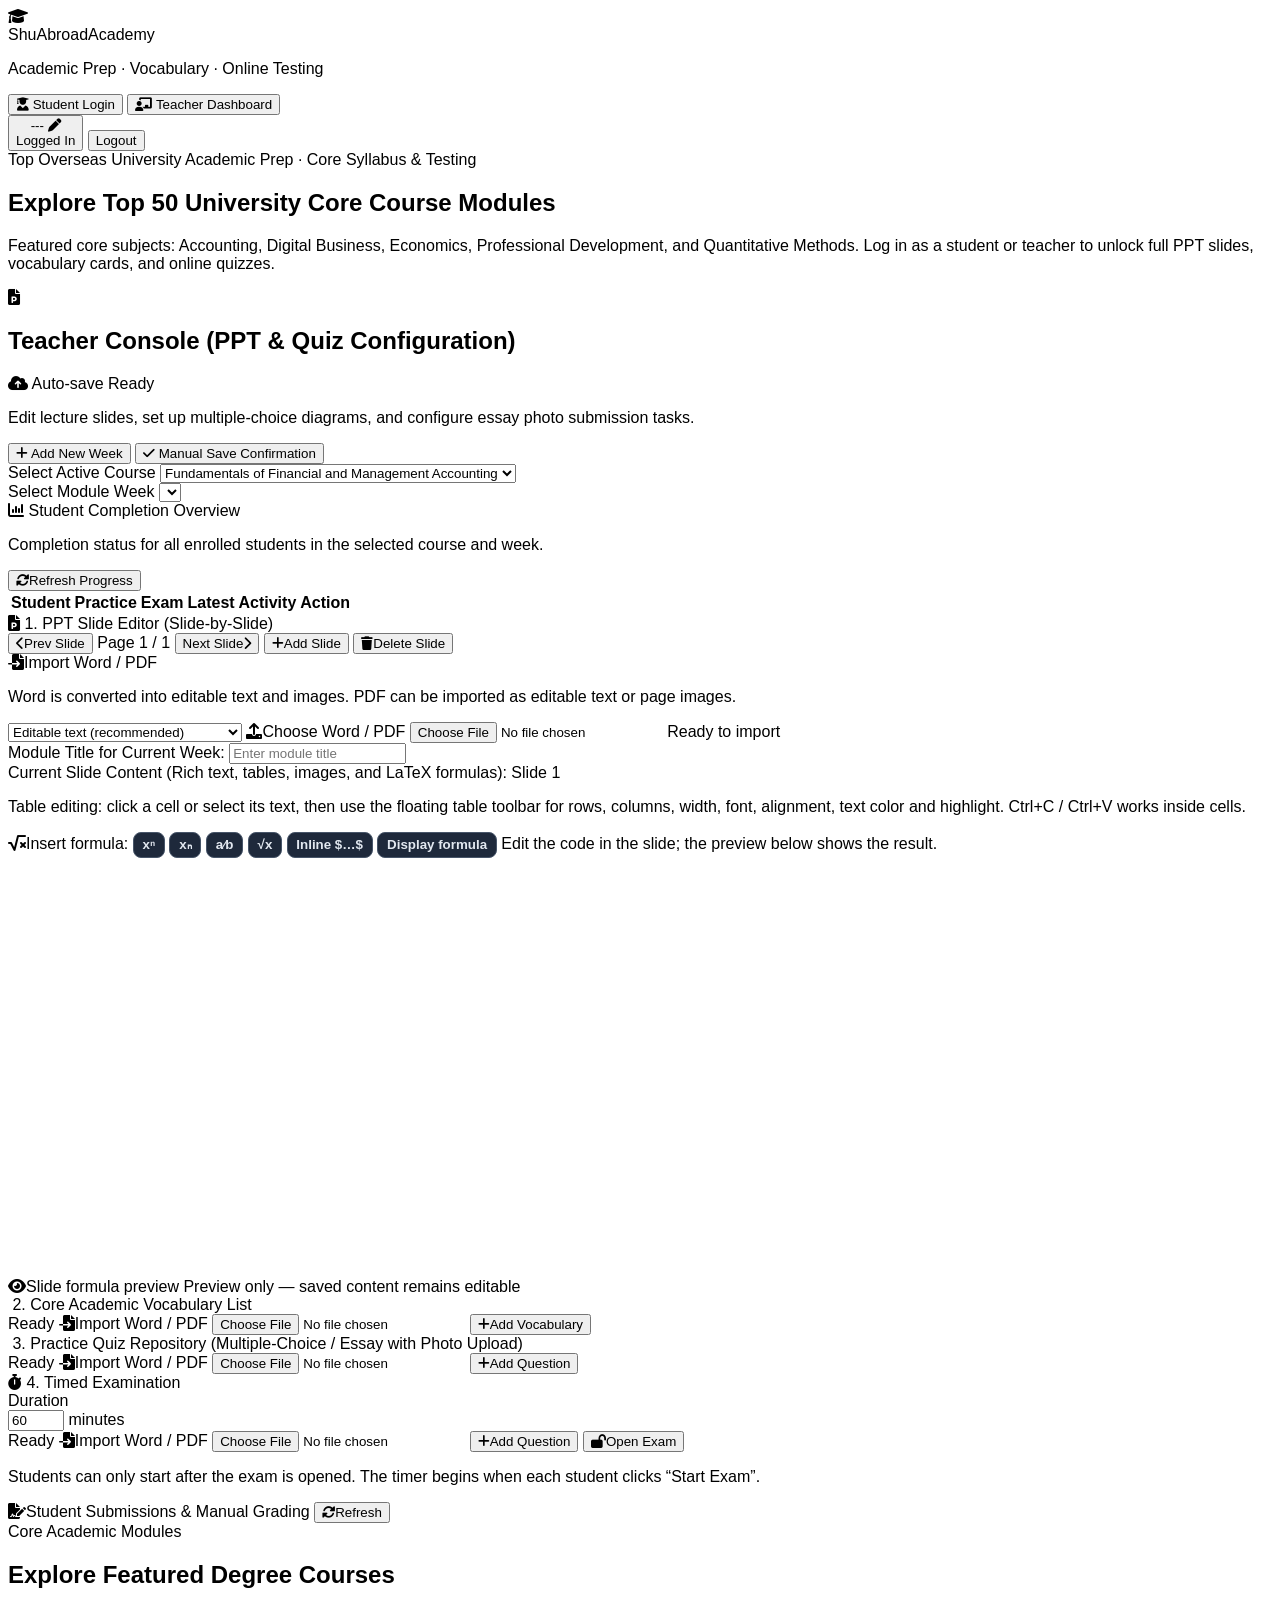
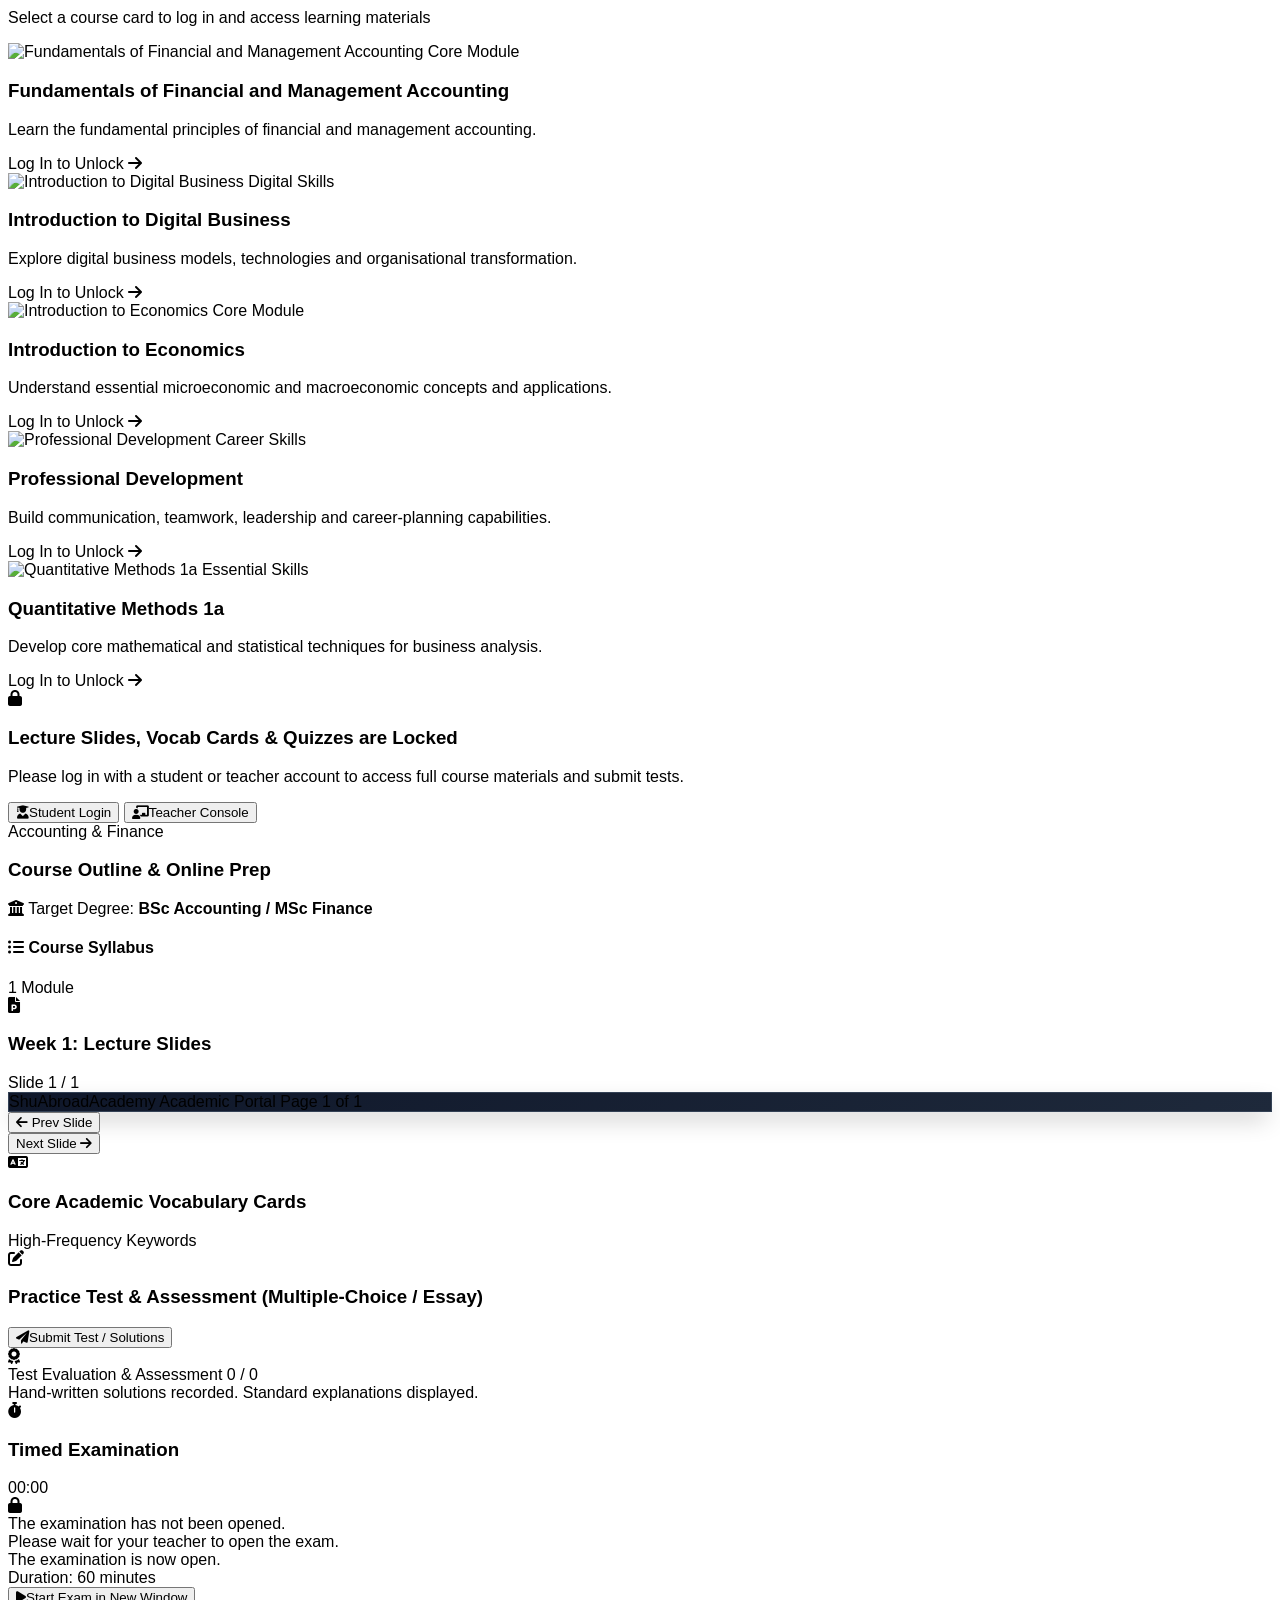
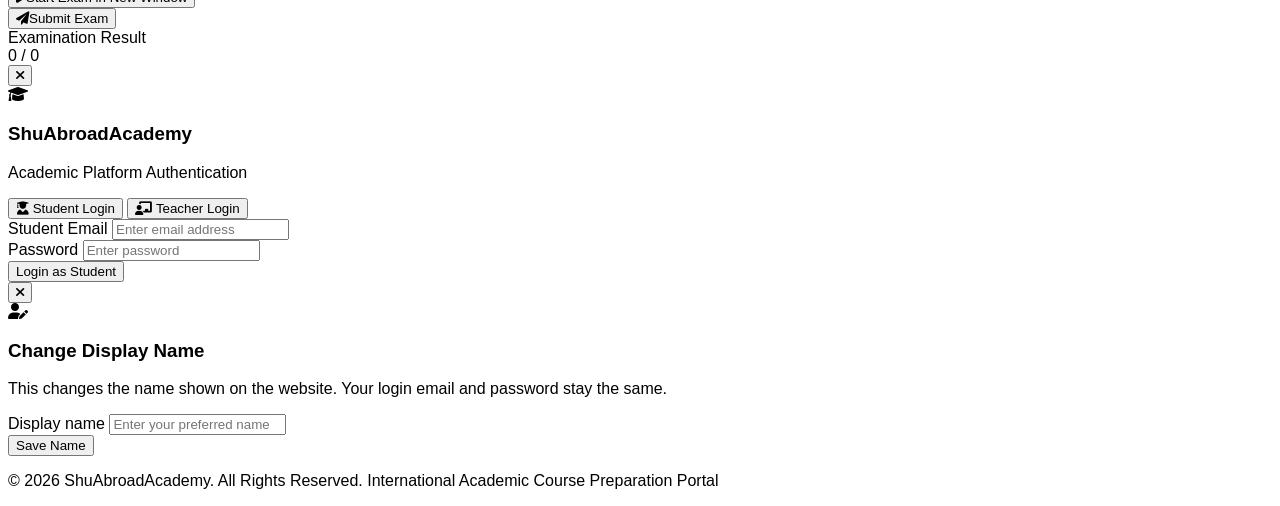
==== commit 793936a2: "Add LaTeX formula support to PPT slides" ====
--- a/index.html
+++ b/index.html
@@ -219,13 +219,30 @@
                 
                 <div class="space-y-2">
                     <label class="block text-xs text-slate-400 font-medium flex justify-between">
-                        <span>Current Slide Content (Rich text formatting, headings, tables, and images):</span>
+                        <span>Current Slide Content (Rich text, tables, images, and LaTeX formulas):</span>
                         <span class="text-blue-400 font-mono" id="current-slide-label">Slide 1</span>
                     </label>
                     <p class="text-[11px] text-slate-500">Table editing: click a cell or select its text, then use the floating table toolbar for rows, columns, width, font, alignment, text color and highlight. Ctrl+C / Ctrl+V works inside cells.</p>
+                    <div class="slide-math-tools flex flex-wrap items-center gap-1.5 text-[11px]">
+                        <span class="text-slate-400 mr-1"><i class="fa-solid fa-square-root-variable mr-1"></i>Insert formula:</span>
+                        <button type="button" onclick="insertSlideMathTemplate('power')" class="math-template-btn">xⁿ</button>
+                        <button type="button" onclick="insertSlideMathTemplate('subscript')" class="math-template-btn">xₙ</button>
+                        <button type="button" onclick="insertSlideMathTemplate('fraction')" class="math-template-btn">a⁄b</button>
+                        <button type="button" onclick="insertSlideMathTemplate('root')" class="math-template-btn">√x</button>
+                        <button type="button" onclick="insertSlideMathTemplate('inline')" class="math-template-btn">Inline $…$</button>
+                        <button type="button" onclick="insertSlideMathTemplate('display')" class="math-template-btn">Display formula</button>
+                        <span class="text-slate-500 ml-1">Edit the code in the slide; the preview below shows the result.</span>
+                    </div>
                     <div id="wang-editor-wrapper" class="border border-slate-800 rounded-xl overflow-visible bg-white text-slate-900 shadow-inner">
                         <div id="wang-toolbar-container" class="border-b border-slate-200 bg-slate-100"></div>
                         <div id="wang-editor-container" class="min-h-[420px] p-4 text-sm"></div>
+                    </div>
+                    <div class="slide-math-preview-wrap bg-white border border-slate-700 rounded-xl p-4 text-slate-900">
+                        <div class="flex items-center justify-between gap-2 border-b border-slate-200 pb-2 mb-3">
+                            <span class="text-xs font-bold text-slate-700"><i class="fa-solid fa-eye mr-1.5 text-blue-600"></i>Slide formula preview</span>
+                            <span class="text-[10px] text-slate-400">Preview only — saved content remains editable</span>
+                        </div>
+                        <div id="slide-math-preview" class="rich-content min-h-16 text-sm leading-relaxed overflow-x-auto"></div>
                     </div>
                 </div>
             </div>
--- a/css/style.css
+++ b/css/style.css
@@ -194,8 +194,31 @@
 }
 
 .question-math-preview .katex-display,
+.slide-math-preview-wrap .katex-display,
 .rich-content .katex-display {
     overflow-x: auto;
     overflow-y: hidden;
     padding: 0.25rem 0;
 }
+
+#slide-math-preview img {
+    max-width: 100%;
+    height: auto;
+}
+
+#slide-math-preview h1,
+#slide-math-preview h2,
+#slide-math-preview h3 {
+    color: #0f172a;
+}
+
+#slide-math-preview table {
+    width: 100%;
+    border-collapse: collapse;
+}
+
+#slide-math-preview td,
+#slide-math-preview th {
+    border: 1px solid #cbd5e1;
+    padding: 0.4rem;
+}
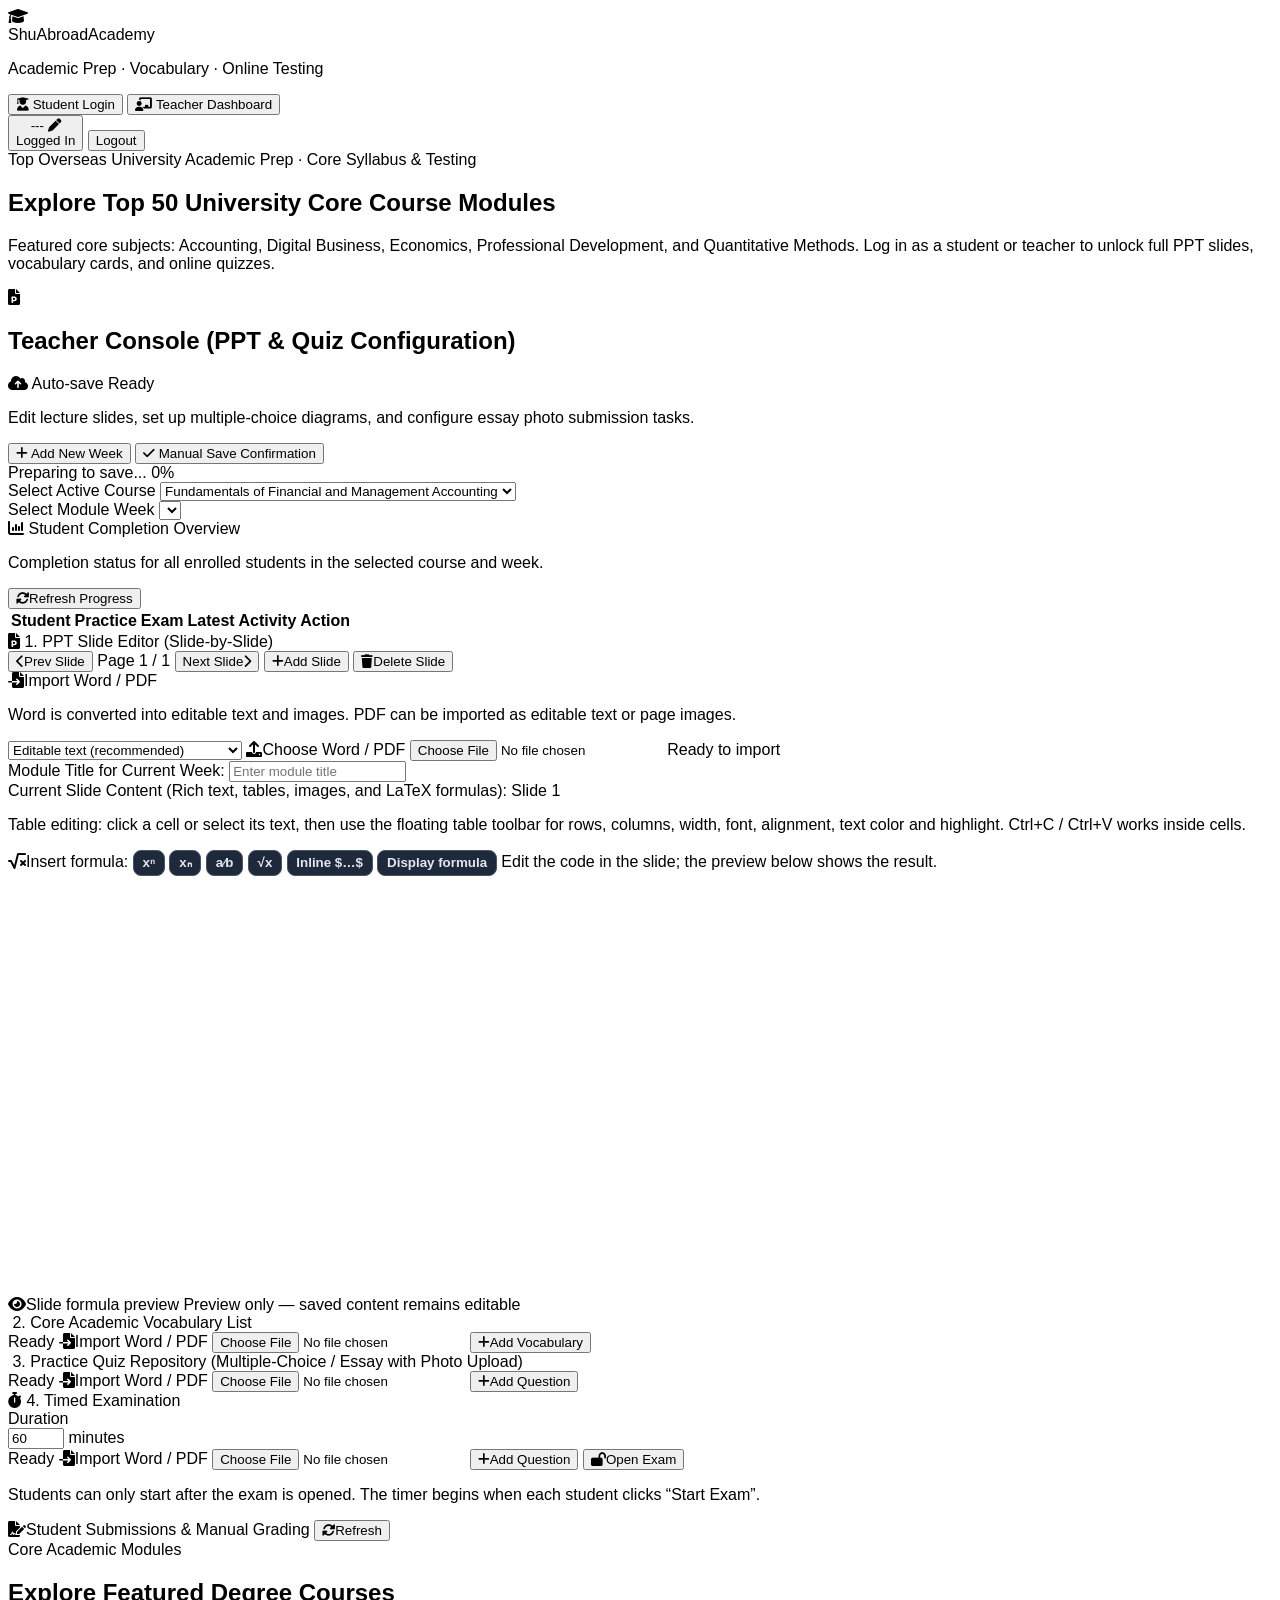
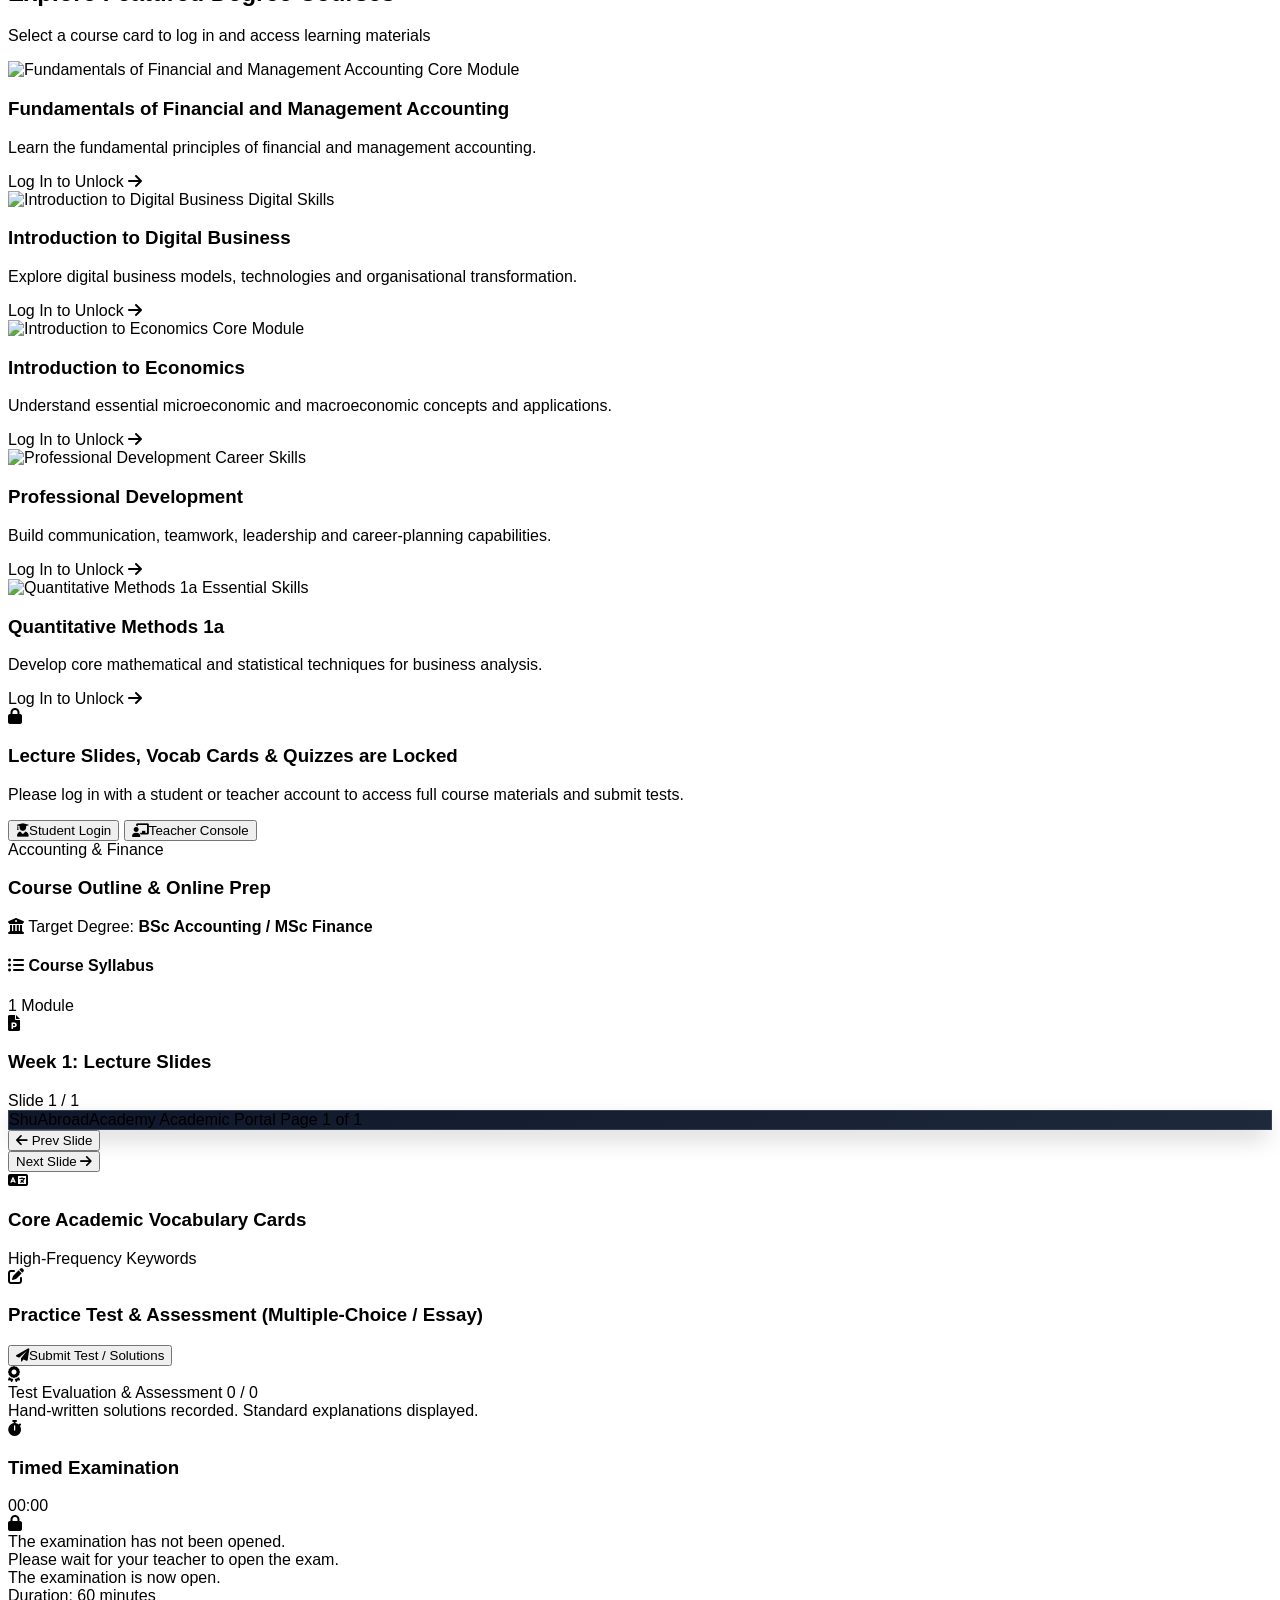
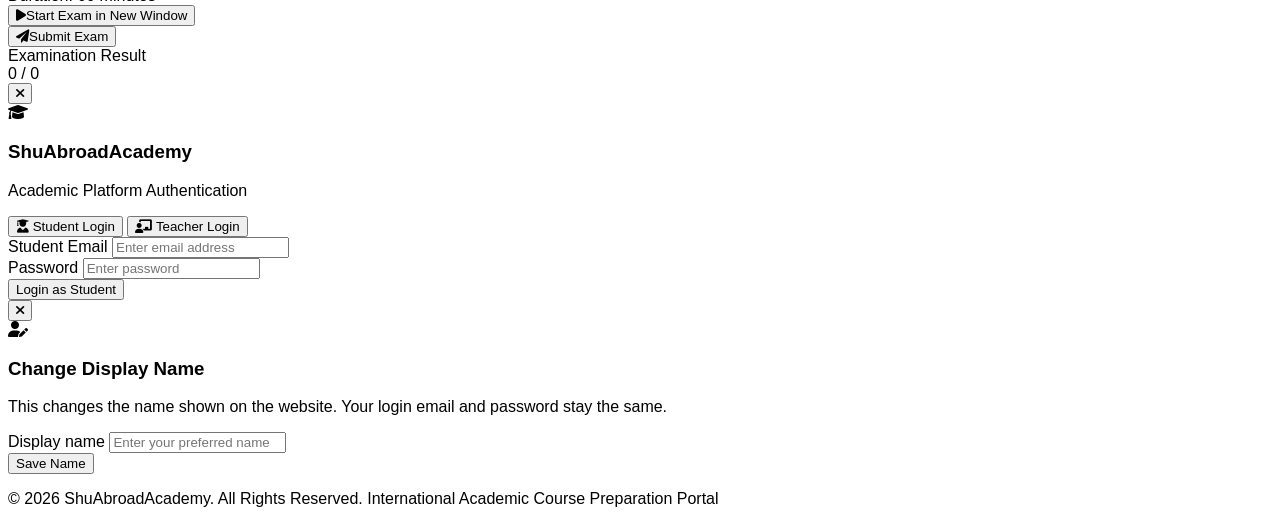
==== commit 97b7cc8f: "Add course saving progress bar" ====
--- a/index.html
+++ b/index.html
@@ -111,10 +111,20 @@
                         <i class="fa-solid fa-plus"></i>
                         <span>Add New Week</span>
                     </button>
-                    <button onclick="saveTeacherEdits(true)" class="bg-emerald-500 hover:bg-emerald-600 text-white text-xs font-bold px-4 py-2 rounded-lg shadow-md transition flex items-center space-x-1">
+                    <button id="manual-save-button" onclick="saveTeacherEdits(true)" class="bg-emerald-500 hover:bg-emerald-600 disabled:bg-slate-600 disabled:cursor-wait text-white text-xs font-bold px-4 py-2 rounded-lg shadow-md transition flex items-center space-x-1">
                         <i class="fa-solid fa-check"></i>
                         <span>Manual Save Confirmation</span>
                     </button>
+                </div>
+            </div>
+
+            <div id="save-progress-panel" class="hidden bg-slate-950 border border-slate-700 rounded-xl px-4 py-3 shadow-inner" role="status" aria-live="polite">
+                <div class="flex items-center justify-between gap-3 mb-2">
+                    <span id="save-progress-label" class="text-xs font-semibold text-blue-300">Preparing to save...</span>
+                    <span id="save-progress-percent" class="text-xs font-mono font-bold text-white">0%</span>
+                </div>
+                <div class="h-2.5 bg-slate-800 rounded-full overflow-hidden">
+                    <div id="save-progress-bar" class="h-full bg-blue-500 rounded-full transition-all duration-300 ease-out" style="width:0%"></div>
                 </div>
             </div>
 
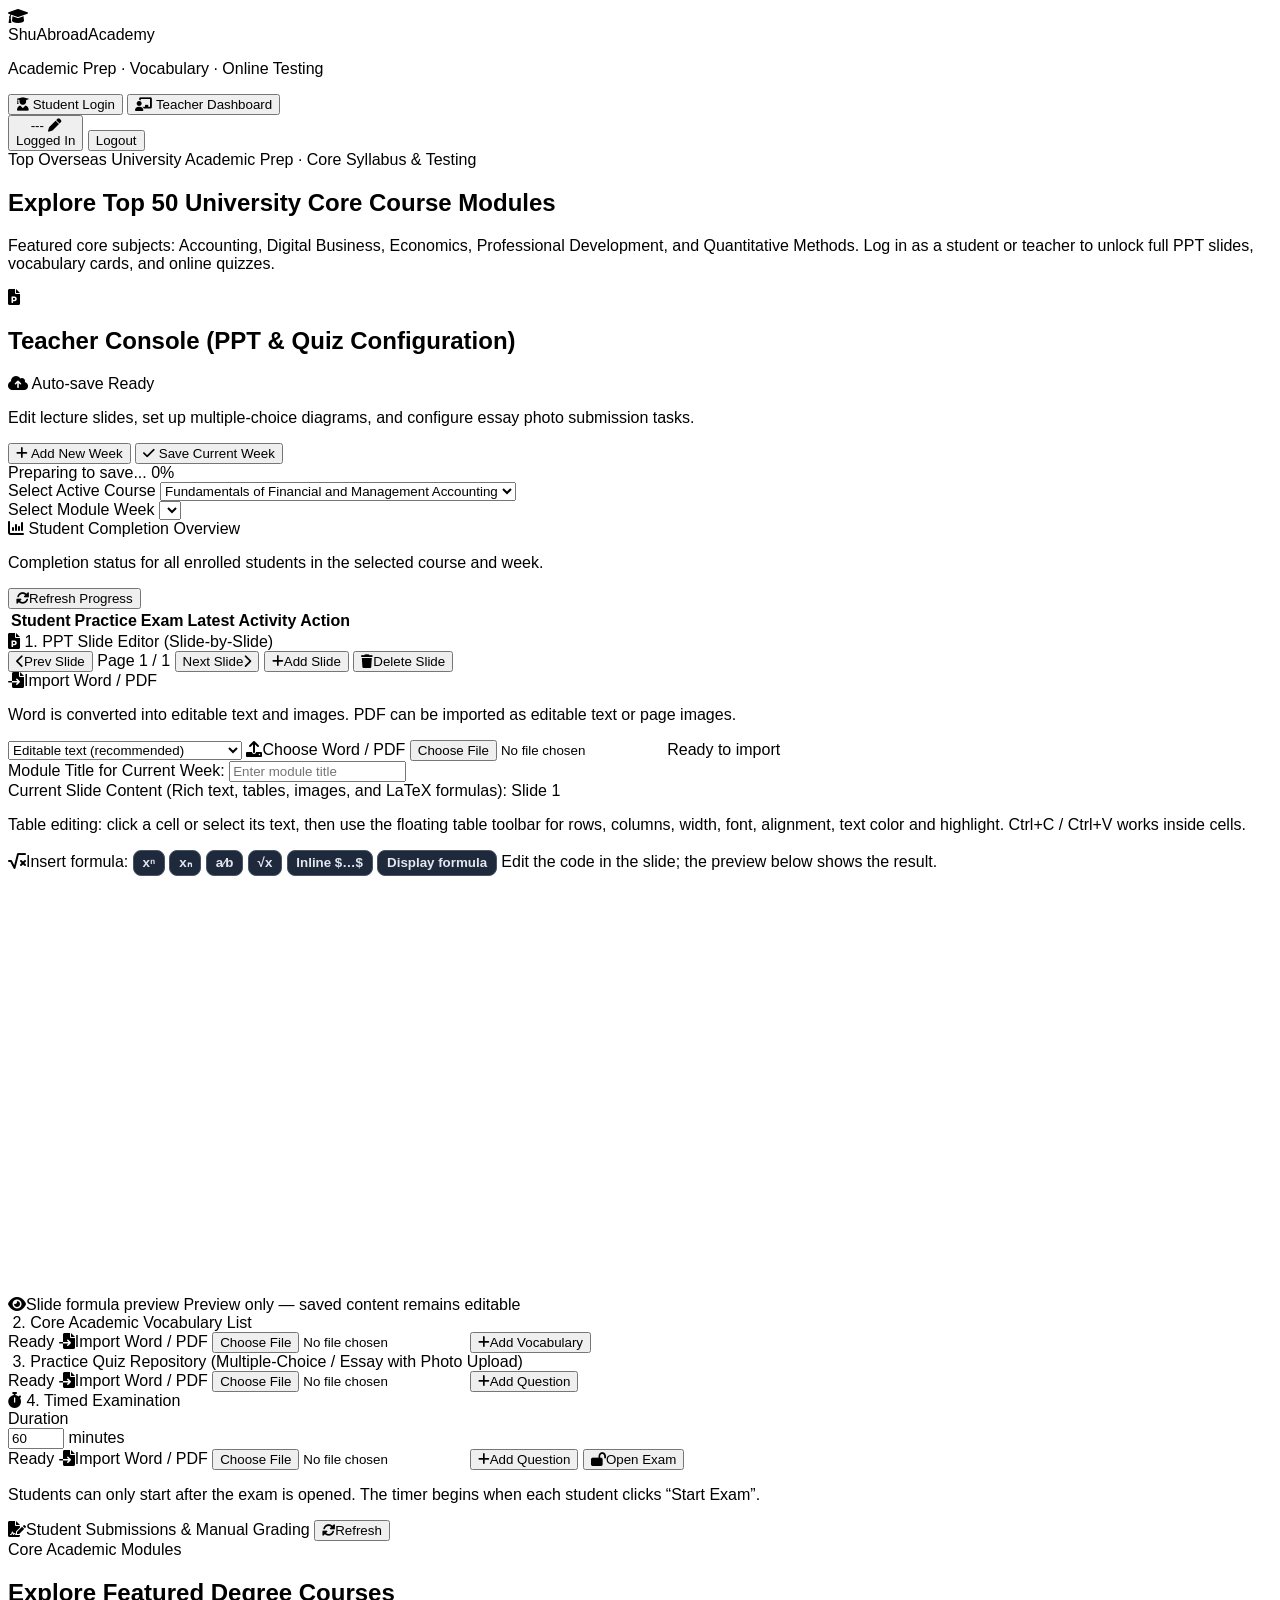
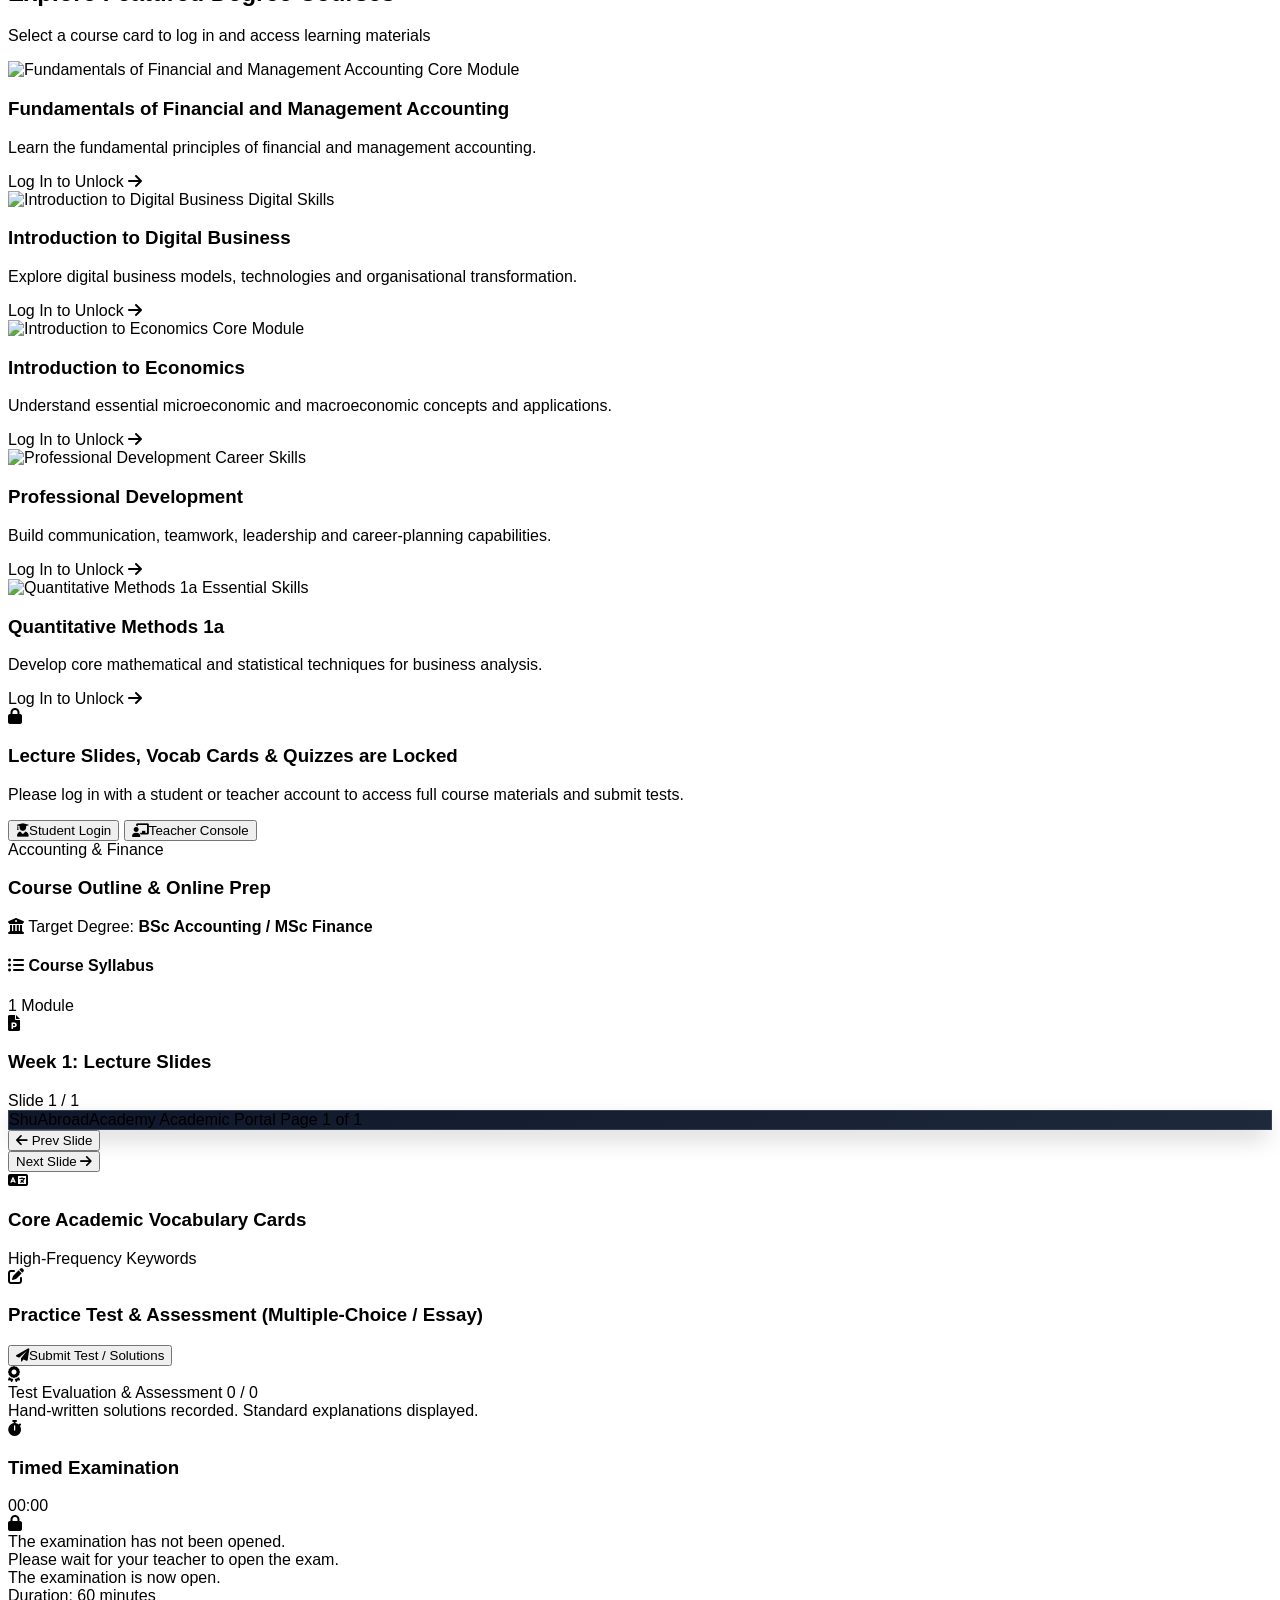
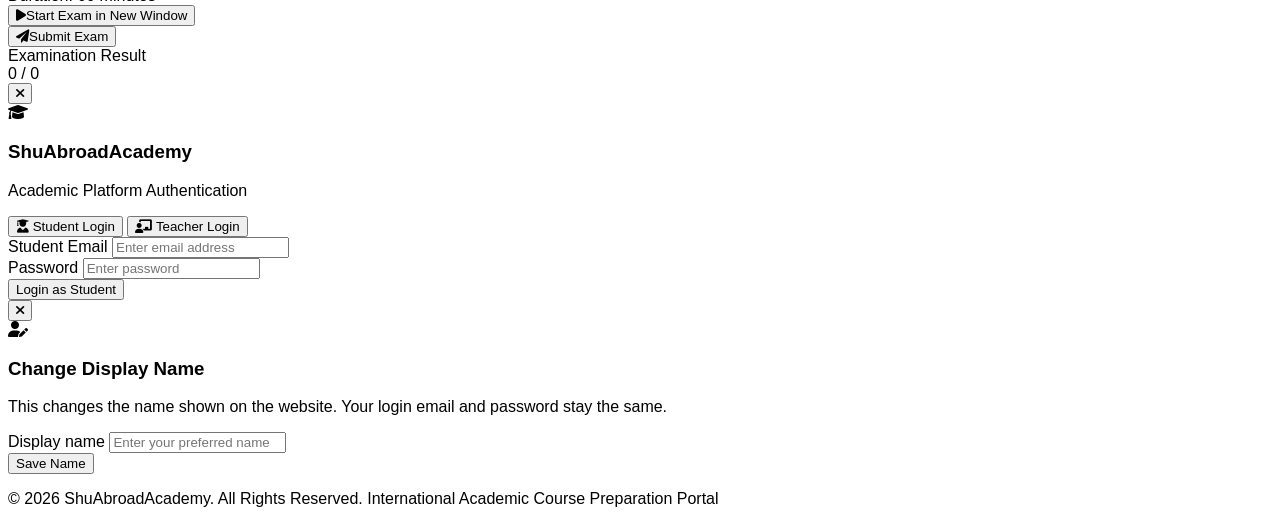
==== commit 2a1e304c: "Save and verify current week only" ====
--- a/index.html
+++ b/index.html
@@ -113,7 +113,7 @@
                     </button>
                     <button id="manual-save-button" onclick="saveTeacherEdits(true)" class="bg-emerald-500 hover:bg-emerald-600 disabled:bg-slate-600 disabled:cursor-wait text-white text-xs font-bold px-4 py-2 rounded-lg shadow-md transition flex items-center space-x-1">
                         <i class="fa-solid fa-check"></i>
-                        <span>Manual Save Confirmation</span>
+                        <span>Save Current Week</span>
                     </button>
                 </div>
             </div>
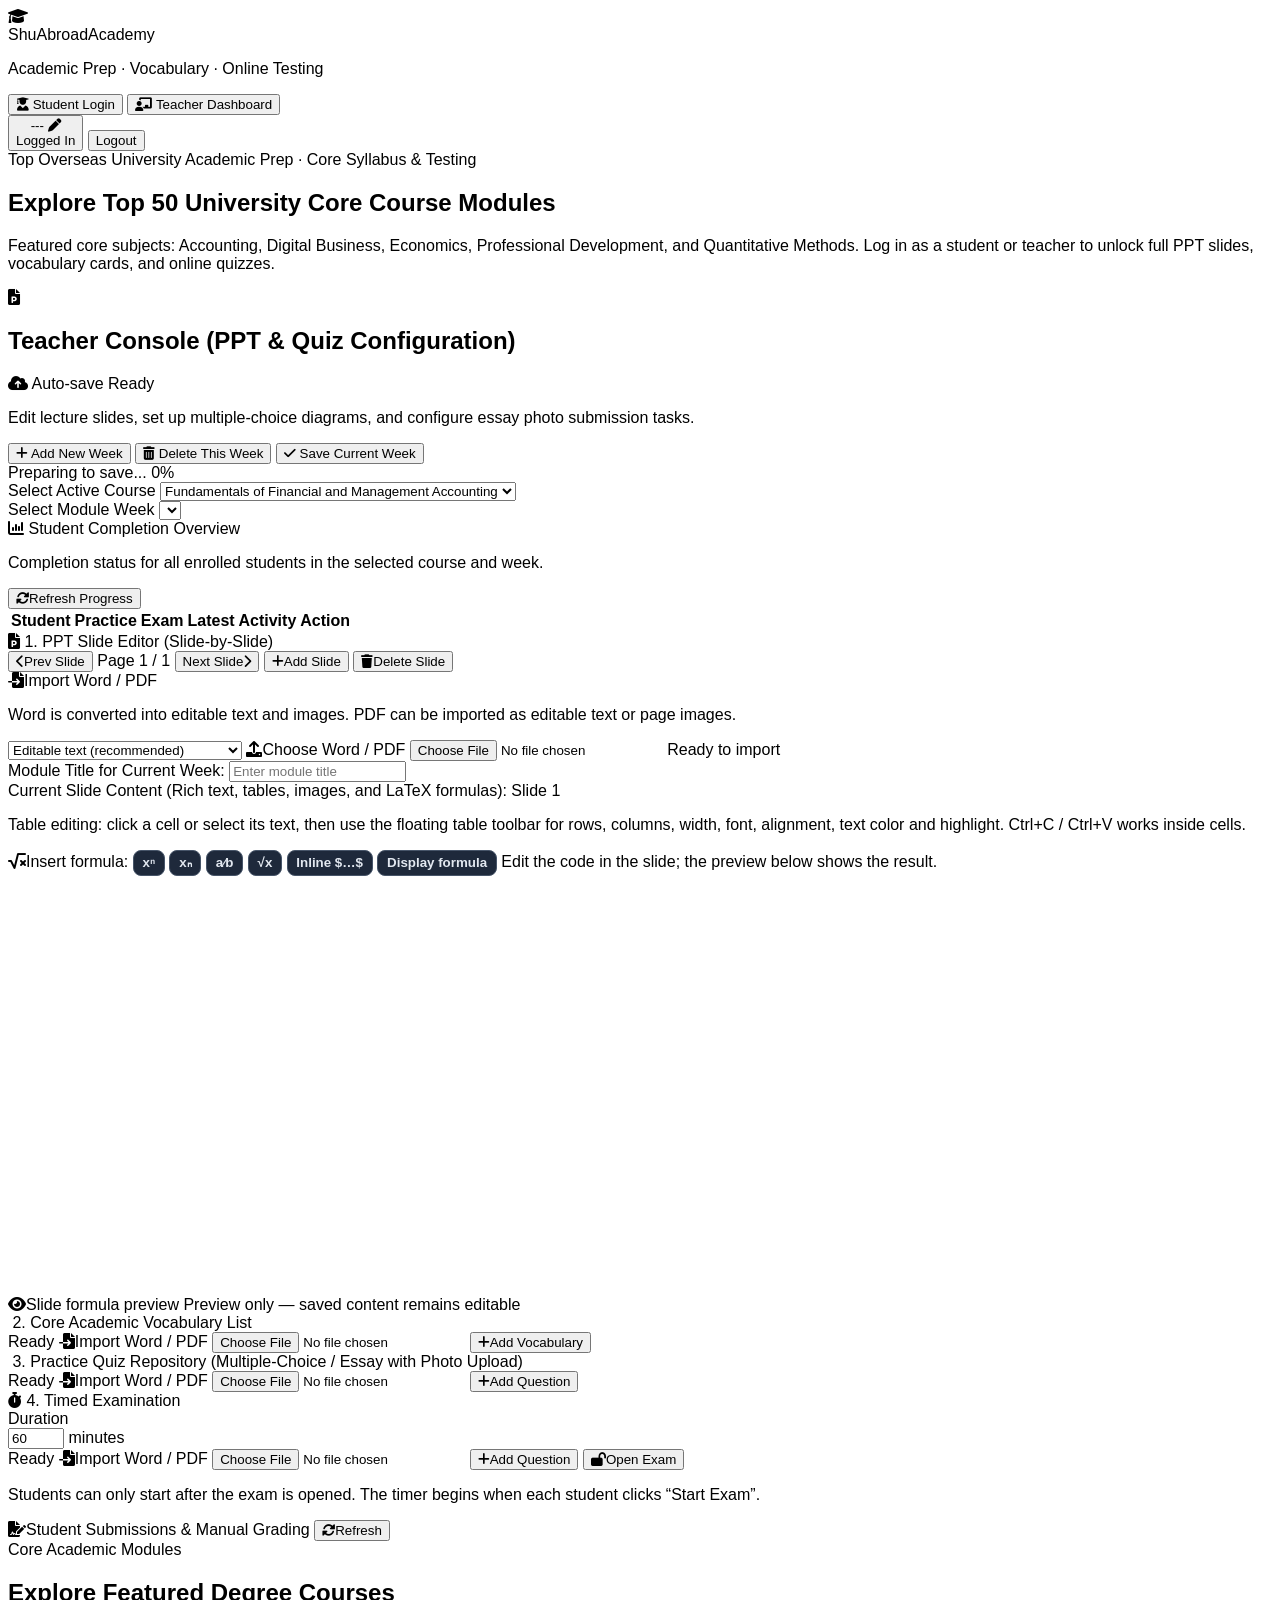
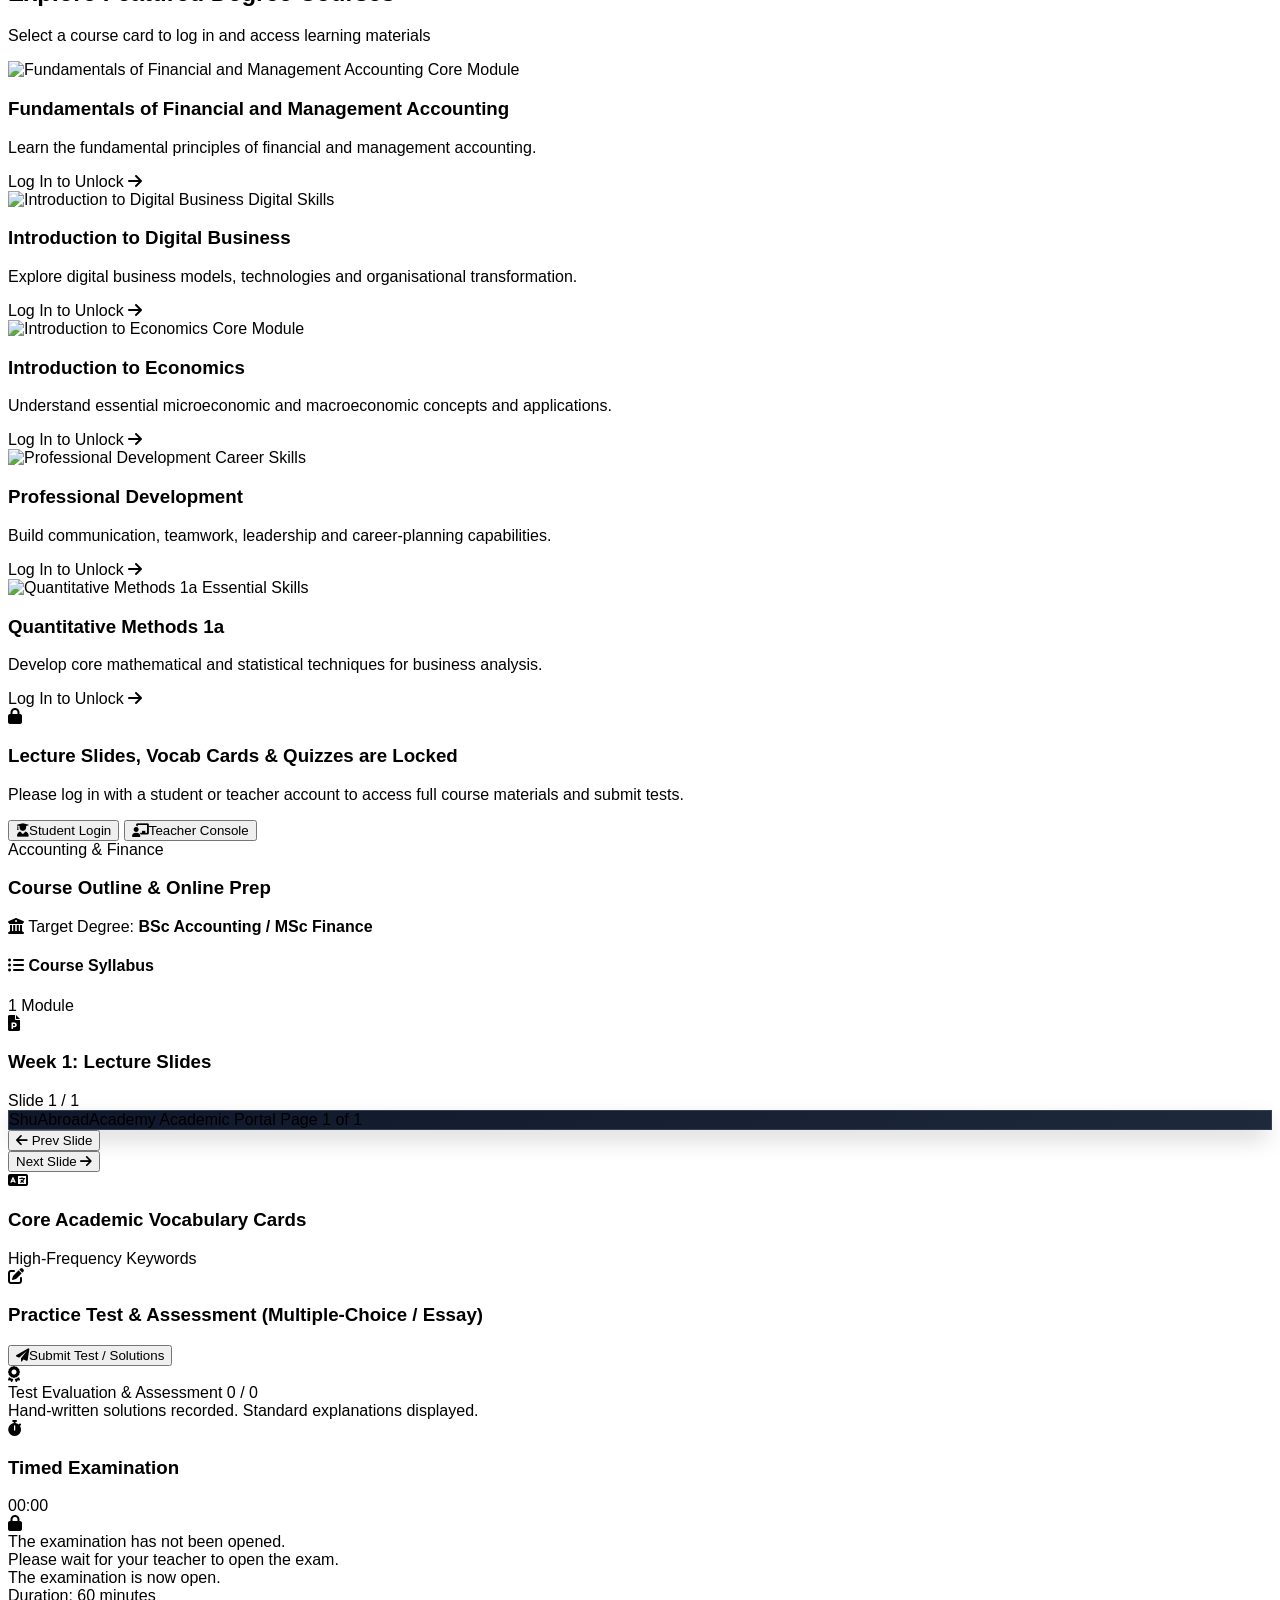
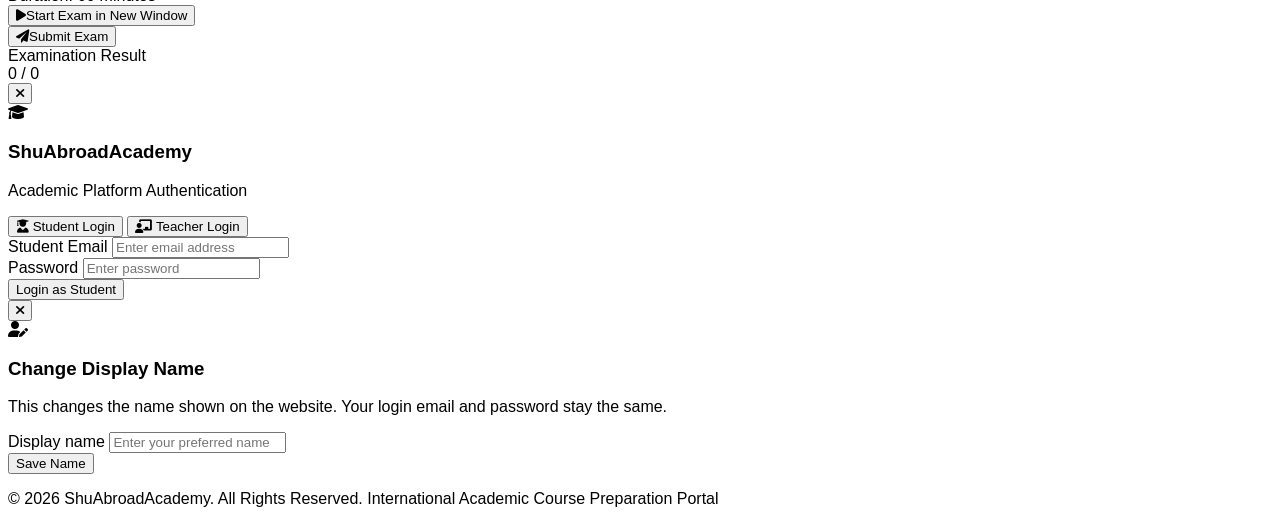
==== commit 03eea89c: "Add delete current week feature" ====
--- a/index.html
+++ b/index.html
@@ -106,10 +106,14 @@
                     </div>
                 </div>
                 
-                <div class="flex items-center space-x-2">
+                <div class="flex flex-wrap items-center justify-end gap-2">
                     <button onclick="createNewWeekForCurrentCourse()" class="bg-slate-800 hover:bg-slate-700 text-blue-400 border border-slate-700 text-xs font-semibold px-3 py-2 rounded-lg transition flex items-center space-x-1">
                         <i class="fa-solid fa-plus"></i>
                         <span>Add New Week</span>
+                    </button>
+                    <button id="delete-week-button" onclick="deleteCurrentWeek()" class="bg-rose-500/10 hover:bg-rose-500/20 text-rose-400 border border-rose-500/30 disabled:opacity-50 disabled:cursor-not-allowed text-xs font-semibold px-3 py-2 rounded-lg transition flex items-center space-x-1">
+                        <i class="fa-solid fa-trash-can"></i>
+                        <span>Delete This Week</span>
                     </button>
                     <button id="manual-save-button" onclick="saveTeacherEdits(true)" class="bg-emerald-500 hover:bg-emerald-600 disabled:bg-slate-600 disabled:cursor-wait text-white text-xs font-bold px-4 py-2 rounded-lg shadow-md transition flex items-center space-x-1">
                         <i class="fa-solid fa-check"></i>
@@ -586,8 +590,8 @@
     <script src="https://cdn.jsdelivr.net/npm/@supabase/supabase-js@2"></script>
     <script src="js/supabase-config.js"></script>
     <script src="js/data.js"></script>
-    <script src="js/supabase-data.js"></script>
-    <script src="js/teacher.js"></script>
+    <script src="js/supabase-data.js?v=20261026-delete-week"></script>
+    <script src="js/teacher.js?v=20261026-delete-week"></script>
     <script src="js/app.js"></script>
 </body>
 </html>
